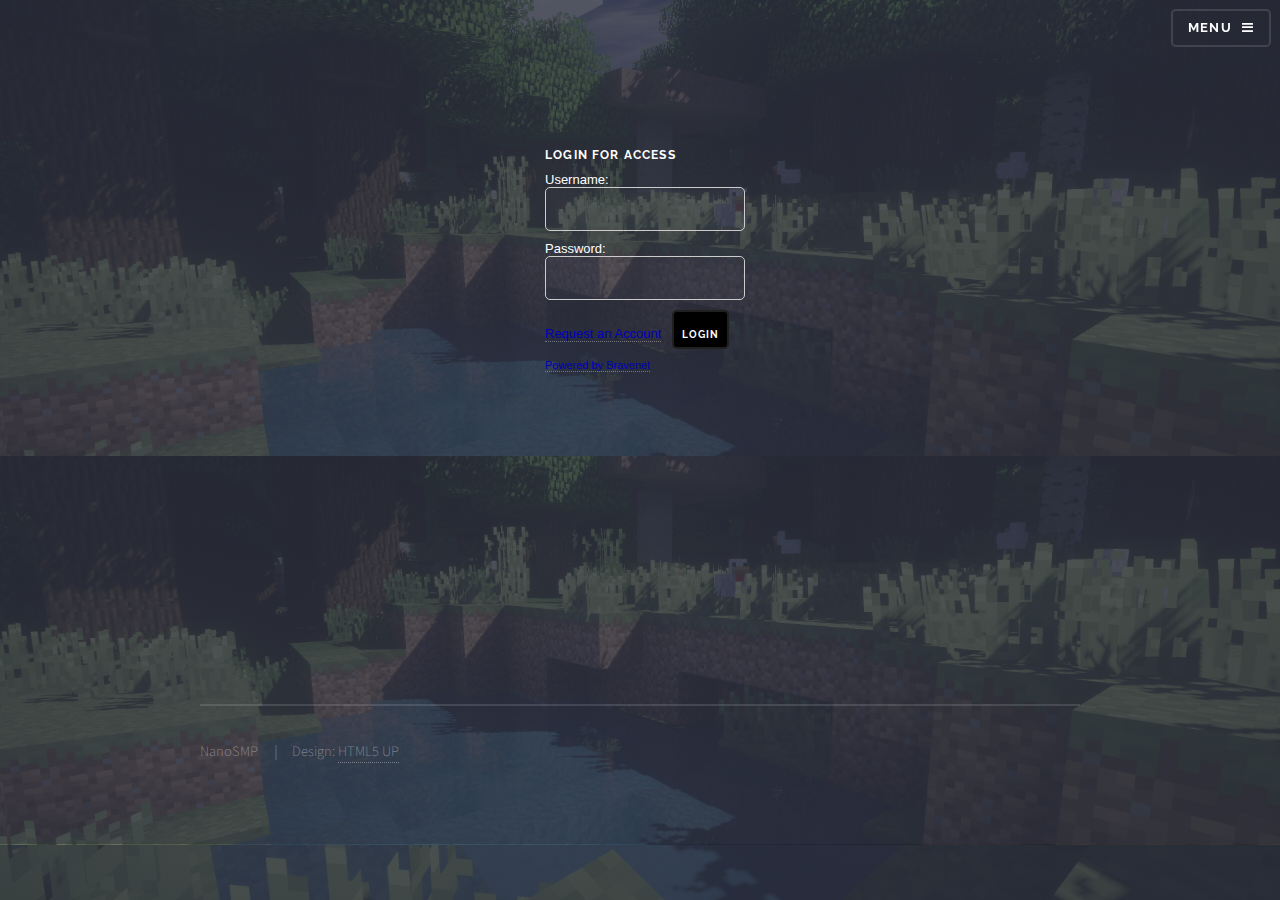
==== members/index.html @ d4561ed5 "login page added" ====
<!DOCTYPE HTML>
<!-- Solid State by HTML5 UP
	html5up.net | @ajlkn
	Free for personal and commercial use under the CCA 3.0 license (html5up.net/license) -->
<html>
<link
	rel="shortcut icon"
	type="image/x-icon"
	href="../favicon.ico"
></link>

<head>
	<title>NanoSMP - Members</title>

	<meta charset="utf-8"></meta>

	<meta
		name="viewport"
		content="width=device-width, initial-scale=1, user-scalable=no"
	></meta>

	<link
		rel="stylesheet"
		href="../assets/css/main.css"
	></link>

	<noscript>
		<link
			rel="stylesheet"
			href="../assets/css/noscript.css"
		></link>
	</noscript>
</head>

<body class="is-preload">
	<!-- Page Wrapper -->

	<div id="page-wrapper">
		<!-- Header -->

		<header
			id="header"
			class="alt"
		>
			<nav>
				<a href="#menu">Menu</a>
			</nav>

			<h1>
				<a href="index.html">NanoSMP - Members</a>
			</h1>
		</header>

		<!-- Menu -->

		<nav id="menu">
			<div class="inner">
				<h2>Menu</h2>

				<ul class="links">
					<li>
						<a href="/">Home</a>
					</li>

					<li>
						<a href="/about">About</a>
					</li>

					<li>
						<a
							href="http://bit.ly/thenanoapp"
							target="_blank"
						>Apply</a>
					</li>

					<li>
						<a href="/members">Server Info</a>
					</li>

					<li>
						<li>
							<a href="/discord">Discord</a>
						</li>
					</li>
				</ul>

				<a
					href="#"
					class="close"
				>Close</a>
			</div>
		</nav>
		<!-- Banner -->

		<section id="banner">
			<div class="inner">
				<div class="center">
					<div class="logo">
						<span class="image-left">
							<img
								src="images/S3-logo.png"
								height="150"
								alt=""
								img="img"
							>


							<!-- Start Bravenet.com Service Code -->
				<center>
					<!-- Start Bravenet.com Service Code -->
					<div style="text-align: left; width:210px; padding:5px;font: normal 13px arial;">
					  <form action="http://pub23.bravenet.com/passwd/show.php" method="post" target="_top">
					    <input type="hidden" name="usernum" value="1948279270">
					    <h3 style="text-align:left;margin:5px;">Login for Access</h3>
					    <div style="padding:5px;">Username: <input type="text" name="uname" size="15" maxlength="30" style="width: 200px;padding:5px;border-radius:5px;border:1px solid #ccc;"></div>
					    <div style="padding:5px;">Password: <input type="password" name="passwd" size="15" maxlength="30" style="width: 200px;padding:5px;border-radius:5px;border:1px solid #ccc;"></div>
					    <div style="padding:5px;"><a style="color:#00b" href="https://pub23.bravenet.com/passwd/requestpwd.php?usernum=1948279270" target="_top">Request an Account</a> &nbsp; <input type="submit" name="submit" value="Login" style="border-radius:5px;padding:5px 10px;background:#000;border:0;color:#fff;"></div>
					    <div style="padding:5px; font-size:11px;"><a href="https://www.bravenet.com" style="color:#00b;">Powered by Bravenet</a></div>
					  </form>
					</div>
					<!-- End Bravenet.com Service Code -->
</center>
<!-- End Bravenet.com Service Code -->
						</span>
					</div>
				</div>

			</div>




			</div>
		</section>







		<!-- Wrapper -->

		<section id="wrapper">
			<!-- Footer -->

			<section id="footer">
				<div class="inner">
					<ul class="copyright">
						<li>NanoSMP</li>

						<li>
							Design:

							<a href="http://html5up.net">HTML5 UP</a>
						</li>
					</ul>
				</div>
			</section>
		</section>
	</div>

	<!-- Scripts -->
	<script src="../assets/js/jquery.min.js"></script>
	<script src="../assets/js/jquery.scrollex.min.js"></script>
	<script src="../assets/js/browser.min.js"></script>
	<script src="../assets/js/breakpoints.min.js"></script>
	<script src="../assets/js/util.js"></script>
	<script src="../assets/js/main.js"></script>
</body>
</html>
---- assets/css/main.css ----
@import url(font-awesome.min.css);
@import url("https://fonts.googleapis.com/css?family=Raleway:200,700|Source+Sans+Pro:300,600,300italic,600italic");

/*
	Solid State by HTML5 UP
	html5up.net | @ajlkn
	Free for personal and commercial use under the CCA 3.0 license (html5up.net/license)
*/

html, body, div, span, applet, object,
iframe, h1, h2, h3, h4, h5, h6, p, blockquote,
pre, a, abbr, acronym, address, big, cite,
code, del, dfn, em, img, ins, kbd, q, s, samp,
small, strike, strong, sub, sup, tt, var, b,
u, i, center, dl, dt, dd, ol, ul, li, fieldset,
form, label, legend, table, caption, tbody,
tfoot, thead, tr, th, td, article, aside,
canvas, details, embed, figure, figcaption,
footer, header, hgroup, menu, nav, output, ruby,
section, summary, time, mark, audio, video {
	margin: 0;
	padding: 0;
	border: 0;
	font-size: 100%;
	font: inherit;
	vertical-align: baseline;}

article, aside, details, figcaption, figure,
footer, header, hgroup, menu, nav, section {
	display: block;}

body {
	line-height: 1;
}

ol, ul {
	list-style: none;
}

blockquote, q {
	quotes: none;
}

	blockquote:before, blockquote:after, q:before, q:after {
		content: '';
		content: none;
	}

table {
	border-collapse: collapse;
	border-spacing: 0;
}

body {
	-webkit-text-size-adjust: none;
}

mark {
	background-color: transparent;
	color: inherit;
}

input::-moz-focus-inner {
	border: 0;
	padding: 0;
}

input, select, textarea {
	-moz-appearance: none;
	-webkit-appearance: none;
	-ms-appearance: none;
	appearance: none;
}

/* Basic */

	@-ms-viewport {
		width: device-width;
	}

	body {
		-ms-overflow-style: scrollbar;
	}

	@media screen and (max-width: 480px) {

		html, body {
			min-width: 320px;
		}

	}

	html {
		box-sizing: border-box;
	}

	*, *:before, *:after {
		box-sizing: inherit;
	}

	body {
		background-color: #2e3141;
		background-image: linear-gradient(to top, rgba(46, 49, 65, 0.8), rgba(46, 49, 65, 0.8)), url("../../images/bg.jpg");
		background-size: auto, cover;
		background-attachment: fixed, fixed;
		background-position: center, center;
	}

		body.is-preload *, body.is-preload *:before, body.is-preload *:after {
			-moz-animation: none !important;
			-webkit-animation: none !important;
			-ms-animation: none !important;
			animation: none !important;
			-moz-transition: none !important;
			-webkit-transition: none !important;
			-ms-transition: none !important;
			transition: none !important;
		}

/* Type */

	body, input, select, textarea {
		color: #ffffff;
		font-family: "Source Sans Pro", Helvetica, sans-serif;
		font-size: 16.5pt;
		font-weight: 300;
		line-height: 1.65;
	}

		@media screen and (max-width: 1680px) {

			body, input, select, textarea {
				font-size: 13pt;
			}

		}

		@media screen and (max-width: 1280px) {

			body, input, select, textarea {
				font-size: 12pt;
			}

		}

		@media screen and (max-width: 980px) {

			body, input, select, textarea {
				font-size: 12pt;
			}

		}

		@media screen and (max-width: 736px) {

			body, input, select, textarea {
				font-size: 12pt;
			}

		}

		@media screen and (max-width: 480px) {

			body, input, select, textarea {
				font-size: 12pt;
			}

		}

	a {
		-moz-transition: color 0.2s ease-in-out, border-bottom-color 0.2s ease-in-out;
		-webkit-transition: color 0.2s ease-in-out, border-bottom-color 0.2s ease-in-out;
		-ms-transition: color 0.2s ease-in-out, border-bottom-color 0.2s ease-in-out;
		transition: color 0.2s ease-in-out, border-bottom-color 0.2s ease-in-out;
		border-bottom: dotted 1px rgba(255, 255, 255, 0.35);
		color: #ffffff;
		text-decoration: none;
	}

		a:hover {
			border-bottom-color: transparent;
			color: #ffffff !important;
		}

		a.special:not(.button) {
			text-decoration: none;
			border-bottom: 0;
			display: block;
			font-family: Raleway, Helvetica, sans-serif;
			font-size: 0.8em;
			font-weight: 700;
			letter-spacing: 0.1em;
			margin: 0 0 2em 0;
			text-transform: uppercase;
		}

			a.special:not(.button):before {
				-moz-osx-font-smoothing: grayscale;
				-webkit-font-smoothing: antialiased;
				font-family: FontAwesome;
				font-style: normal;
				font-weight: normal;
				text-transform: none !important;
			}

			a.special:not(.button):before {
				-moz-transition: background-color 0.2s ease-in-out;
				-webkit-transition: background-color 0.2s ease-in-out;
				-ms-transition: background-color 0.2s ease-in-out;
				transition: background-color 0.2s ease-in-out;
				border-radius: 100%;
				border: solid 2px rgba(255, 255, 255, 0.125);
				content: '\f105';
				display: inline-block;
				font-size: 1.25em;
				height: 2em;
				line-height: 1.65em;
				margin-right: 0.85em;
				text-align: center;
				text-indent: 0.15em;
				vertical-align: middle;
				width: 2em;
			}

			a.special:not(.button):hover:before {
				background-color: rgba(255, 255, 255, 0.025);
			}

			a.special:not(.button):active:before {
				background-color: rgba(255, 255, 255, 0.075);
			}

	strong, b {
		color: #ffffff;
		font-weight: 600;
	}

	em, i {
		font-style: italic;
	}

	p {
		margin: 0 0 2em 0;
	}

	h1, h2, h3, h4, h5, h6 {
		color: #ffffff;
		font-family: Raleway, Helvetica, sans-serif;
		font-weight: 700;
		letter-spacing: 0.1em;
		margin: 0 0 1em 0;
		text-transform: uppercase;
	}

		h1 a, h2 a, h3 a, h4 a, h5 a, h6 a {
			color: inherit;
			text-decoration: none;
			border-bottom: 0;
		}

		h1 span, h2 span, h3 span, h4 span, h5 span, h6 span {
			font-weight: 200;
		}

		h1.major, h2.major, h3.major, h4.major, h5.major, h6.major {
			padding-bottom: 1em;
			border-bottom: solid 2px rgba(255, 255, 255, 0.125);
		}

	h2 {
		font-size: 1.2em;
	}

	h3 {
		font-size: 0.9em;
	}

	h4 {
		font-size: 0.7em;
	}

	h5 {
		font-size: 0.7em;
	}

	h6 {
		font-size: 0.7em;
	}

	@media screen and (max-width: 736px) {

		h2 {
			font-size: 1em;
		}

		h3 {
			font-size: 0.8em;
		}

	}

	sub {
		font-size: 0.8em;
		position: relative;
		top: 0.5em;
	}

	sup {
		font-size: 0.8em;
		position: relative;
		top: -0.5em;
	}

	blockquote {
		border-left: solid 4px rgba(255, 255, 255, 0.125);
		font-style: italic;
		margin: 0 0 2em 0;
		padding: 0.5em 0 0.5em 2em;
	}

	code {
		background: rgba(255, 255, 255, 0.025);
		border-radius: 5px;
		border: solid 2px rgba(255, 255, 255, 0.125);
		font-family: "Courier New", monospace;
		font-size: 0.9em;
		margin: 0 0.25em;
		padding: 0.25em 0.65em;
	}

	pre {
		-webkit-overflow-scrolling: touch;
		font-family: "Courier New", monospace;
		font-size: 0.9em;
		margin: 0 0 2em 0;
	}

		pre code {
			display: block;
			line-height: 1.75em;
			padding: 1em 1.5em;
			overflow-x: auto;
		}

	hr {
		border: 0;
		border-bottom: solid 2px rgba(255, 255, 255, 0.125);
		margin: 2.5em 0;
	}

		hr.major {
			margin: 4em 0;
		}

	.align-left {
		text-align: left;
	}

	.align-center {
		text-align: center;
	}

	.align-right {
		text-align: right;
	}

/* Row */

	.row {
		display: flex;
		flex-wrap: wrap;
		box-sizing: border-box;
		align-items: stretch;
	}

		.row > * {
			box-sizing: border-box;
		}

		.row.gtr-uniform > * > :last-child {
			margin-bottom: 0;
		}

		.row.aln-left {
			justify-content: flex-start;
		}

		.row.aln-center {
			justify-content: center;
		}

		.row.aln-right {
			justify-content: flex-end;
		}

		.row.aln-top {
			align-items: flex-start;
		}

		.row.aln-middle {
			align-items: center;
		}

		.row.aln-bottom {
			align-items: flex-end;
		}

		.row > .imp {
			order: -1;
		}

		.row > .col-1 {
			width: 8.3333333333%;
		}

		.row > .off-1 {
			margin-left: 8.3333333333%;
		}

		.row > .col-2 {
			width: 16.6666666667%;
		}

		.row > .off-2 {
			margin-left: 16.6666666667%;
		}

		.row > .col-3 {
			width: 25%;
		}

		.row > .off-3 {
			margin-left: 25%;
		}

		.row > .col-4 {
			width: 33.3333333333%;
		}

		.row > .off-4 {
			margin-left: 33.3333333333%;
		}

		.row > .col-5 {
			width: 41.6666666667%;
		}

		.row > .off-5 {
			margin-left: 41.6666666667%;
		}

		.row > .col-6 {
			width: 50%;
		}

		.row > .off-6 {
			margin-left: 50%;
		}

		.row > .col-7 {
			width: 58.3333333333%;
		}

		.row > .off-7 {
			margin-left: 58.3333333333%;
		}

		.row > .col-8 {
			width: 66.6666666667%;
		}

		.row > .off-8 {
			margin-left: 66.6666666667%;
		}

		.row > .col-9 {
			width: 75%;
		}

		.row > .off-9 {
			margin-left: 75%;
		}

		.row > .col-10 {
			width: 83.3333333333%;
		}

		.row > .off-10 {
			margin-left: 83.3333333333%;
		}

		.row > .col-11 {
			width: 91.6666666667%;
		}

		.row > .off-11 {
			margin-left: 91.6666666667%;
		}

		.row > .col-12 {
			width: 100%;
		}

		.row > .off-12 {
			margin-left: 100%;
		}

		.row.gtr-0 {
			margin-top: 0;
			margin-left: 0em;
		}

			.row.gtr-0 > * {
				padding: 0 0 0 0em;
			}

			.row.gtr-0.gtr-uniform {
				margin-top: 0em;
			}

				.row.gtr-0.gtr-uniform > * {
					padding-top: 0em;
				}

		.row.gtr-25 {
			margin-top: 0;
			margin-left: -0.4375em;
		}

			.row.gtr-25 > * {
				padding: 0 0 0 0.4375em;
			}

			.row.gtr-25.gtr-uniform {
				margin-top: -0.4375em;
			}

				.row.gtr-25.gtr-uniform > * {
					padding-top: 0.4375em;
				}

		.row.gtr-50 {
			margin-top: 0;
			margin-left: -0.875em;
		}

			.row.gtr-50 > * {
				padding: 0 0 0 0.875em;
			}

			.row.gtr-50.gtr-uniform {
				margin-top: -0.875em;
			}

				.row.gtr-50.gtr-uniform > * {
					padding-top: 0.875em;
				}

		.row {
			margin-top: 0;
			margin-left: -1.75em;
		}

			.row > * {
				padding: 0 0 0 1.75em;
			}

			.row.gtr-uniform {
				margin-top: -1.75em;
			}

				.row.gtr-uniform > * {
					padding-top: 1.75em;
				}

		.row.gtr-150 {
			margin-top: 0;
			margin-left: -2.625em;
		}

			.row.gtr-150 > * {
				padding: 0 0 0 2.625em;
			}

			.row.gtr-150.gtr-uniform {
				margin-top: -2.625em;
			}

				.row.gtr-150.gtr-uniform > * {
					padding-top: 2.625em;
				}

		.row.gtr-200 {
			margin-top: 0;
			margin-left: -3.5em;
		}

			.row.gtr-200 > * {
				padding: 0 0 0 3.5em;
			}

			.row.gtr-200.gtr-uniform {
				margin-top: -3.5em;
			}

				.row.gtr-200.gtr-uniform > * {
					padding-top: 3.5em;
				}

		@media screen and (max-width: 1680px) {

			.row {
				display: flex;
				flex-wrap: wrap;
				box-sizing: border-box;
				align-items: stretch;
			}

				.row > * {
					box-sizing: border-box;
				}

				.row.gtr-uniform > * > :last-child {
					margin-bottom: 0;
				}

				.row.aln-left {
					justify-content: flex-start;
				}

				.row.aln-center {
					justify-content: center;
				}

				.row.aln-right {
					justify-content: flex-end;
				}

				.row.aln-top {
					align-items: flex-start;
				}

				.row.aln-middle {
					align-items: center;
				}

				.row.aln-bottom {
					align-items: flex-end;
				}

				.row > .imp-xlarge {
					order: -1;
				}

				.row > .col-1-xlarge {
					width: 8.3333333333%;
				}

				.row > .off-1-xlarge {
					margin-left: 8.3333333333%;
				}

				.row > .col-2-xlarge {
					width: 16.6666666667%;
				}

				.row > .off-2-xlarge {
					margin-left: 16.6666666667%;
				}

				.row > .col-3-xlarge {
					width: 25%;
				}

				.row > .off-3-xlarge {
					margin-left: 25%;
				}

				.row > .col-4-xlarge {
					width: 33.3333333333%;
				}

				.row > .off-4-xlarge {
					margin-left: 33.3333333333%;
				}

				.row > .col-5-xlarge {
					width: 41.6666666667%;
				}

				.row > .off-5-xlarge {
					margin-left: 41.6666666667%;
				}

				.row > .col-6-xlarge {
					width: 50%;
				}

				.row > .off-6-xlarge {
					margin-left: 50%;
				}

				.row > .col-7-xlarge {
					width: 58.3333333333%;
				}

				.row > .off-7-xlarge {
					margin-left: 58.3333333333%;
				}

				.row > .col-8-xlarge {
					width: 66.6666666667%;
				}

				.row > .off-8-xlarge {
					margin-left: 66.6666666667%;
				}

				.row > .col-9-xlarge {
					width: 75%;
				}

				.row > .off-9-xlarge {
					margin-left: 75%;
				}

				.row > .col-10-xlarge {
					width: 83.3333333333%;
				}

				.row > .off-10-xlarge {
					margin-left: 83.3333333333%;
				}

				.row > .col-11-xlarge {
					width: 91.6666666667%;
				}

				.row > .off-11-xlarge {
					margin-left: 91.6666666667%;
				}

				.row > .col-12-xlarge {
					width: 100%;
				}

				.row > .off-12-xlarge {
					margin-left: 100%;
				}

				.row.gtr-0 {
					margin-top: 0;
					margin-left: 0em;
				}

					.row.gtr-0 > * {
						padding: 0 0 0 0em;
					}

					.row.gtr-0.gtr-uniform {
						margin-top: 0em;
					}

						.row.gtr-0.gtr-uniform > * {
							padding-top: 0em;
						}

				.row.gtr-25 {
					margin-top: 0;
					margin-left: -0.4375em;
				}

					.row.gtr-25 > * {
						padding: 0 0 0 0.4375em;
					}

					.row.gtr-25.gtr-uniform {
						margin-top: -0.4375em;
					}

						.row.gtr-25.gtr-uniform > * {
							padding-top: 0.4375em;
						}

				.row.gtr-50 {
					margin-top: 0;
					margin-left: -0.875em;
				}

					.row.gtr-50 > * {
						padding: 0 0 0 0.875em;
					}

					.row.gtr-50.gtr-uniform {
						margin-top: -0.875em;
					}

						.row.gtr-50.gtr-uniform > * {
							padding-top: 0.875em;
						}

				.row {
					margin-top: 0;
					margin-left: -1.75em;
				}

					.row > * {
						padding: 0 0 0 1.75em;
					}

					.row.gtr-uniform {
						margin-top: -1.75em;
					}

						.row.gtr-uniform > * {
							padding-top: 1.75em;
						}

				.row.gtr-150 {
					margin-top: 0;
					margin-left: -2.625em;
				}

					.row.gtr-150 > * {
						padding: 0 0 0 2.625em;
					}

					.row.gtr-150.gtr-uniform {
						margin-top: -2.625em;
					}

						.row.gtr-150.gtr-uniform > * {
							padding-top: 2.625em;
						}

				.row.gtr-200 {
					margin-top: 0;
					margin-left: -3.5em;
				}

					.row.gtr-200 > * {
						padding: 0 0 0 3.5em;
					}

					.row.gtr-200.gtr-uniform {
						margin-top: -3.5em;
					}

						.row.gtr-200.gtr-uniform > * {
							padding-top: 3.5em;
						}

		}

		@media screen and (max-width: 1280px) {

			.row {
				display: flex;
				flex-wrap: wrap;
				box-sizing: border-box;
				align-items: stretch;
			}

				.row > * {
					box-sizing: border-box;
				}

				.row.gtr-uniform > * > :last-child {
					margin-bottom: 0;
				}

				.row.aln-left {
					justify-content: flex-start;
				}

				.row.aln-center {
					justify-content: center;
				}

				.row.aln-right {
					justify-content: flex-end;
				}

				.row.aln-top {
					align-items: flex-start;
				}

				.row.aln-middle {
					align-items: center;
				}

				.row.aln-bottom {
					align-items: flex-end;
				}

				.row > .imp-large {
					order: -1;
				}

				.row > .col-1-large {
					width: 8.3333333333%;
				}

				.row > .off-1-large {
					margin-left: 8.3333333333%;
				}

				.row > .col-2-large {
					width: 16.6666666667%;
				}

				.row > .off-2-large {
					margin-left: 16.6666666667%;
				}

				.row > .col-3-large {
					width: 25%;
				}

				.row > .off-3-large {
					margin-left: 25%;
				}

				.row > .col-4-large {
					width: 33.3333333333%;
				}

				.row > .off-4-large {
					margin-left: 33.3333333333%;
				}

				.row > .col-5-large {
					width: 41.6666666667%;
				}

				.row > .off-5-large {
					margin-left: 41.6666666667%;
				}

				.row > .col-6-large {
					width: 50%;
				}

				.row > .off-6-large {
					margin-left: 50%;
				}

				.row > .col-7-large {
					width: 58.3333333333%;
				}

				.row > .off-7-large {
					margin-left: 58.3333333333%;
				}

				.row > .col-8-large {
					width: 66.6666666667%;
				}

				.row > .off-8-large {
					margin-left: 66.6666666667%;
				}

				.row > .col-9-large {
					width: 75%;
				}

				.row > .off-9-large {
					margin-left: 75%;
				}

				.row > .col-10-large {
					width: 83.3333333333%;
				}

				.row > .off-10-large {
					margin-left: 83.3333333333%;
				}

				.row > .col-11-large {
					width: 91.6666666667%;
				}

				.row > .off-11-large {
					margin-left: 91.6666666667%;
				}

				.row > .col-12-large {
					width: 100%;
				}

				.row > .off-12-large {
					margin-left: 100%;
				}

				.row.gtr-0 {
					margin-top: 0;
					margin-left: 0em;
				}

					.row.gtr-0 > * {
						padding: 0 0 0 0em;
					}

					.row.gtr-0.gtr-uniform {
						margin-top: 0em;
					}

						.row.gtr-0.gtr-uniform > * {
							padding-top: 0em;
						}

				.row.gtr-25 {
					margin-top: 0;
					margin-left: -0.4375em;
				}

					.row.gtr-25 > * {
						padding: 0 0 0 0.4375em;
					}

					.row.gtr-25.gtr-uniform {
						margin-top: -0.4375em;
					}

						.row.gtr-25.gtr-uniform > * {
							padding-top: 0.4375em;
						}

				.row.gtr-50 {
					margin-top: 0;
					margin-left: -0.875em;
				}

					.row.gtr-50 > * {
						padding: 0 0 0 0.875em;
					}

					.row.gtr-50.gtr-uniform {
						margin-top: -0.875em;
					}

						.row.gtr-50.gtr-uniform > * {
							padding-top: 0.875em;
						}

				.row {
					margin-top: 0;
					margin-left: -1.75em;
				}

					.row > * {
						padding: 0 0 0 1.75em;
					}

					.row.gtr-uniform {
						margin-top: -1.75em;
					}

						.row.gtr-uniform > * {
							padding-top: 1.75em;
						}

				.row.gtr-150 {
					margin-top: 0;
					margin-left: -2.625em;
				}

					.row.gtr-150 > * {
						padding: 0 0 0 2.625em;
					}

					.row.gtr-150.gtr-uniform {
						margin-top: -2.625em;
					}

						.row.gtr-150.gtr-uniform > * {
							padding-top: 2.625em;
						}

				.row.gtr-200 {
					margin-top: 0;
					margin-left: -3.5em;
				}

					.row.gtr-200 > * {
						padding: 0 0 0 3.5em;
					}

					.row.gtr-200.gtr-uniform {
						margin-top: -3.5em;
					}

						.row.gtr-200.gtr-uniform > * {
							padding-top: 3.5em;
						}

		}

		@media screen and (max-width: 980px) {

			.row {
				display: flex;
				flex-wrap: wrap;
				box-sizing: border-box;
				align-items: stretch;
			}

				.row > * {
					box-sizing: border-box;
				}

				.row.gtr-uniform > * > :last-child {
					margin-bottom: 0;
				}

				.row.aln-left {
					justify-content: flex-start;
				}

				.row.aln-center {
					justify-content: center;
				}

				.row.aln-right {
					justify-content: flex-end;
				}

				.row.aln-top {
					align-items: flex-start;
				}

				.row.aln-middle {
					align-items: center;
				}

				.row.aln-bottom {
					align-items: flex-end;
				}

				.row > .imp-medium {
					order: -1;
				}

				.row > .col-1-medium {
					width: 8.3333333333%;
				}

				.row > .off-1-medium {
					margin-left: 8.3333333333%;
				}

				.row > .col-2-medium {
					width: 16.6666666667%;
				}

				.row > .off-2-medium {
					margin-left: 16.6666666667%;
				}

				.row > .col-3-medium {
					width: 25%;
				}

				.row > .off-3-medium {
					margin-left: 25%;
				}

				.row > .col-4-medium {
					width: 33.3333333333%;
				}

				.row > .off-4-medium {
					margin-left: 33.3333333333%;
				}

				.row > .col-5-medium {
					width: 41.6666666667%;
				}

				.row > .off-5-medium {
					margin-left: 41.6666666667%;
				}

				.row > .col-6-medium {
					width: 50%;
				}

				.row > .off-6-medium {
					margin-left: 50%;
				}

				.row > .col-7-medium {
					width: 58.3333333333%;
				}

				.row > .off-7-medium {
					margin-left: 58.3333333333%;
				}

				.row > .col-8-medium {
					width: 66.6666666667%;
				}

				.row > .off-8-medium {
					margin-left: 66.6666666667%;
				}

				.row > .col-9-medium {
					width: 75%;
				}

				.row > .off-9-medium {
					margin-left: 75%;
				}

				.row > .col-10-medium {
					width: 83.3333333333%;
				}

				.row > .off-10-medium {
					margin-left: 83.3333333333%;
				}

				.row > .col-11-medium {
					width: 91.6666666667%;
				}

				.row > .off-11-medium {
					margin-left: 91.6666666667%;
				}

				.row > .col-12-medium {
					width: 100%;
				}

				.row > .off-12-medium {
					margin-left: 100%;
				}

				.row.gtr-0 {
					margin-top: 0;
					margin-left: 0em;
				}

					.row.gtr-0 > * {
						padding: 0 0 0 0em;
					}

					.row.gtr-0.gtr-uniform {
						margin-top: 0em;
					}

						.row.gtr-0.gtr-uniform > * {
							padding-top: 0em;
						}

				.row.gtr-25 {
					margin-top: 0;
					margin-left: -0.4375em;
				}

					.row.gtr-25 > * {
						padding: 0 0 0 0.4375em;
					}

					.row.gtr-25.gtr-uniform {
						margin-top: -0.4375em;
					}

						.row.gtr-25.gtr-uniform > * {
							padding-top: 0.4375em;
						}

				.row.gtr-50 {
					margin-top: 0;
					margin-left: -0.875em;
				}

					.row.gtr-50 > * {
						padding: 0 0 0 0.875em;
					}

					.row.gtr-50.gtr-uniform {
						margin-top: -0.875em;
					}

						.row.gtr-50.gtr-uniform > * {
							padding-top: 0.875em;
						}

				.row {
					margin-top: 0;
					margin-left: -1.75em;
				}

					.row > * {
						padding: 0 0 0 1.75em;
					}

					.row.gtr-uniform {
						margin-top: -1.75em;
					}

						.row.gtr-uniform > * {
							padding-top: 1.75em;
						}

				.row.gtr-150 {
					margin-top: 0;
					margin-left: -2.625em;
				}

					.row.gtr-150 > * {
						padding: 0 0 0 2.625em;
					}

					.row.gtr-150.gtr-uniform {
						margin-top: -2.625em;
					}

						.row.gtr-150.gtr-uniform > * {
							padding-top: 2.625em;
						}

				.row.gtr-200 {
					margin-top: 0;
					margin-left: -3.5em;
				}

					.row.gtr-200 > * {
						padding: 0 0 0 3.5em;
					}

					.row.gtr-200.gtr-uniform {
						margin-top: -3.5em;
					}

						.row.gtr-200.gtr-uniform > * {
							padding-top: 3.5em;
						}

		}

		@media screen and (max-width: 736px) {

			.row {
				display: flex;
				flex-wrap: wrap;
				box-sizing: border-box;
				align-items: stretch;
			}

				.row > * {
					box-sizing: border-box;
				}

				.row.gtr-uniform > * > :last-child {
					margin-bottom: 0;
				}

				.row.aln-left {
					justify-content: flex-start;
				}

				.row.aln-center {
					justify-content: center;
				}

				.row.aln-right {
					justify-content: flex-end;
				}

				.row.aln-top {
					align-items: flex-start;
				}

				.row.aln-middle {
					align-items: center;
				}

				.row.aln-bottom {
					align-items: flex-end;
				}

				.row > .imp-small {
					order: -1;
				}

				.row > .col-1-small {
					width: 8.3333333333%;
				}

				.row > .off-1-small {
					margin-left: 8.3333333333%;
				}

				.row > .col-2-small {
					width: 16.6666666667%;
				}

				.row > .off-2-small {
					margin-left: 16.6666666667%;
				}

				.row > .col-3-small {
					width: 25%;
				}

				.row > .off-3-small {
					margin-left: 25%;
				}

				.row > .col-4-small {
					width: 33.3333333333%;
				}

				.row > .off-4-small {
					margin-left: 33.3333333333%;
				}

				.row > .col-5-small {
					width: 41.6666666667%;
				}

				.row > .off-5-small {
					margin-left: 41.6666666667%;
				}

				.row > .col-6-small {
					width: 50%;
				}

				.row > .off-6-small {
					margin-left: 50%;
				}

				.row > .col-7-small {
					width: 58.3333333333%;
				}

				.row > .off-7-small {
					margin-left: 58.3333333333%;
				}

				.row > .col-8-small {
					width: 66.6666666667%;
				}

				.row > .off-8-small {
					margin-left: 66.6666666667%;
				}

				.row > .col-9-small {
					width: 75%;
				}

				.row > .off-9-small {
					margin-left: 75%;
				}

				.row > .col-10-small {
					width: 83.3333333333%;
				}

				.row > .off-10-small {
					margin-left: 83.3333333333%;
				}

				.row > .col-11-small {
					width: 91.6666666667%;
				}

				.row > .off-11-small {
					margin-left: 91.6666666667%;
				}

				.row > .col-12-small {
					width: 100%;
				}

				.row > .off-12-small {
					margin-left: 100%;
				}

				.row.gtr-0 {
					margin-top: 0;
					margin-left: 0em;
				}

					.row.gtr-0 > * {
						padding: 0 0 0 0em;
					}

					.row.gtr-0.gtr-uniform {
						margin-top: 0em;
					}

						.row.gtr-0.gtr-uniform > * {
							padding-top: 0em;
						}

				.row.gtr-25 {
					margin-top: 0;
					margin-left: -0.3125em;
				}

					.row.gtr-25 > * {
						padding: 0 0 0 0.3125em;
					}

					.row.gtr-25.gtr-uniform {
						margin-top: -0.3125em;
					}

						.row.gtr-25.gtr-uniform > * {
							padding-top: 0.3125em;
						}

				.row.gtr-50 {
					margin-top: 0;
					margin-left: -0.625em;
				}

					.row.gtr-50 > * {
						padding: 0 0 0 0.625em;
					}

					.row.gtr-50.gtr-uniform {
						margin-top: -0.625em;
					}

						.row.gtr-50.gtr-uniform > * {
							padding-top: 0.625em;
						}

				.row {
					margin-top: 0;
					margin-left: -1.25em;
				}

					.row > * {
						padding: 0 0 0 1.25em;
					}

					.row.gtr-uniform {
						margin-top: -1.25em;
					}

						.row.gtr-uniform > * {
							padding-top: 1.25em;
						}

				.row.gtr-150 {
					margin-top: 0;
					margin-left: -1.875em;
				}

					.row.gtr-150 > * {
						padding: 0 0 0 1.875em;
					}

					.row.gtr-150.gtr-uniform {
						margin-top: -1.875em;
					}

						.row.gtr-150.gtr-uniform > * {
							padding-top: 1.875em;
						}

				.row.gtr-200 {
					margin-top: 0;
					margin-left: -2.5em;
				}

					.row.gtr-200 > * {
						padding: 0 0 0 2.5em;
					}

					.row.gtr-200.gtr-uniform {
						margin-top: -2.5em;
					}

						.row.gtr-200.gtr-uniform > * {
							padding-top: 2.5em;
						}

		}

		@media screen and (max-width: 480px) {

			.row {
				display: flex;
				flex-wrap: wrap;
				box-sizing: border-box;
				align-items: stretch;
			}

				.row > * {
					box-sizing: border-box;
				}

				.row.gtr-uniform > * > :last-child {
					margin-bottom: 0;
				}

				.row.aln-left {
					justify-content: flex-start;
				}

				.row.aln-center {
					justify-content: center;
				}

				.row.aln-right {
					justify-content: flex-end;
				}

				.row.aln-top {
					align-items: flex-start;
				}

				.row.aln-middle {
					align-items: center;
				}

				.row.aln-bottom {
					align-items: flex-end;
				}

				.row > .imp-xsmall {
					order: -1;
				}

				.row > .col-1-xsmall {
					width: 8.3333333333%;
				}

				.row > .off-1-xsmall {
					margin-left: 8.3333333333%;
				}

				.row > .col-2-xsmall {
					width: 16.6666666667%;
				}

				.row > .off-2-xsmall {
					margin-left: 16.6666666667%;
				}

				.row > .col-3-xsmall {
					width: 25%;
				}

				.row > .off-3-xsmall {
					margin-left: 25%;
				}

				.row > .col-4-xsmall {
					width: 33.3333333333%;
				}

				.row > .off-4-xsmall {
					margin-left: 33.3333333333%;
				}

				.row > .col-5-xsmall {
					width: 41.6666666667%;
				}

				.row > .off-5-xsmall {
					margin-left: 41.6666666667%;
				}

				.row > .col-6-xsmall {
					width: 50%;
				}

				.row > .off-6-xsmall {
					margin-left: 50%;
				}

				.row > .col-7-xsmall {
					width: 58.3333333333%;
				}

				.row > .off-7-xsmall {
					margin-left: 58.3333333333%;
				}

				.row > .col-8-xsmall {
					width: 66.6666666667%;
				}

				.row > .off-8-xsmall {
					margin-left: 66.6666666667%;
				}

				.row > .col-9-xsmall {
					width: 75%;
				}

				.row > .off-9-xsmall {
					margin-left: 75%;
				}

				.row > .col-10-xsmall {
					width: 83.3333333333%;
				}

				.row > .off-10-xsmall {
					margin-left: 83.3333333333%;
				}

				.row > .col-11-xsmall {
					width: 91.6666666667%;
				}

				.row > .off-11-xsmall {
					margin-left: 91.6666666667%;
				}

				.row > .col-12-xsmall {
					width: 100%;
				}

				.row > .off-12-xsmall {
					margin-left: 100%;
				}

				.row.gtr-0 {
					margin-top: 0;
					margin-left: 0em;
				}

					.row.gtr-0 > * {
						padding: 0 0 0 0em;
					}

					.row.gtr-0.gtr-uniform {
						margin-top: 0em;
					}

						.row.gtr-0.gtr-uniform > * {
							padding-top: 0em;
						}

				.row.gtr-25 {
					margin-top: 0;
					margin-left: -0.3125em;
				}

					.row.gtr-25 > * {
						padding: 0 0 0 0.3125em;
					}

					.row.gtr-25.gtr-uniform {
						margin-top: -0.3125em;
					}

						.row.gtr-25.gtr-uniform > * {
							padding-top: 0.3125em;
						}

				.row.gtr-50 {
					margin-top: 0;
					margin-left: -0.625em;
				}

					.row.gtr-50 > * {
						padding: 0 0 0 0.625em;
					}

					.row.gtr-50.gtr-uniform {
						margin-top: -0.625em;
					}

						.row.gtr-50.gtr-uniform > * {
							padding-top: 0.625em;
						}

				.row {
					margin-top: 0;
					margin-left: -1.25em;
				}

					.row > * {
						padding: 0 0 0 1.25em;
					}

					.row.gtr-uniform {
						margin-top: -1.25em;
					}

						.row.gtr-uniform > * {
							padding-top: 1.25em;
						}

				.row.gtr-150 {
					margin-top: 0;
					margin-left: -1.875em;
				}

					.row.gtr-150 > * {
						padding: 0 0 0 1.875em;
					}

					.row.gtr-150.gtr-uniform {
						margin-top: -1.875em;
					}

						.row.gtr-150.gtr-uniform > * {
							padding-top: 1.875em;
						}

				.row.gtr-200 {
					margin-top: 0;
					margin-left: -2.5em;
				}

					.row.gtr-200 > * {
						padding: 0 0 0 2.5em;
					}

					.row.gtr-200.gtr-uniform {
						margin-top: -2.5em;
					}

						.row.gtr-200.gtr-uniform > * {
							padding-top: 2.5em;
						}

		}

		@media screen and (max-width: 360px) {

			.row {
				display: flex;
				flex-wrap: wrap;
				box-sizing: border-box;
				align-items: stretch;
			}

				.row > * {
					box-sizing: border-box;
				}

				.row.gtr-uniform > * > :last-child {
					margin-bottom: 0;
				}

				.row.aln-left {
					justify-content: flex-start;
				}

				.row.aln-center {
					justify-content: center;
				}

				.row.aln-right {
					justify-content: flex-end;
				}

				.row.aln-top {
					align-items: flex-start;
				}

				.row.aln-middle {
					align-items: center;
				}

				.row.aln-bottom {
					align-items: flex-end;
				}

				.row > .imp-xxsmall {
					order: -1;
				}

				.row > .col-1-xxsmall {
					width: 8.3333333333%;
				}

				.row > .off-1-xxsmall {
					margin-left: 8.3333333333%;
				}

				.row > .col-2-xxsmall {
					width: 16.6666666667%;
				}

				.row > .off-2-xxsmall {
					margin-left: 16.6666666667%;
				}

				.row > .col-3-xxsmall {
					width: 25%;
				}

				.row > .off-3-xxsmall {
					margin-left: 25%;
				}

				.row > .col-4-xxsmall {
					width: 33.3333333333%;
				}

				.row > .off-4-xxsmall {
					margin-left: 33.3333333333%;
				}

				.row > .col-5-xxsmall {
					width: 41.6666666667%;
				}

				.row > .off-5-xxsmall {
					margin-left: 41.6666666667%;
				}

				.row > .col-6-xxsmall {
					width: 50%;
				}

				.row > .off-6-xxsmall {
					margin-left: 50%;
				}

				.row > .col-7-xxsmall {
					width: 58.3333333333%;
				}

				.row > .off-7-xxsmall {
					margin-left: 58.3333333333%;
				}

				.row > .col-8-xxsmall {
					width: 66.6666666667%;
				}

				.row > .off-8-xxsmall {
					margin-left: 66.6666666667%;
				}

				.row > .col-9-xxsmall {
					width: 75%;
				}

				.row > .off-9-xxsmall {
					margin-left: 75%;
				}

				.row > .col-10-xxsmall {
					width: 83.3333333333%;
				}

				.row > .off-10-xxsmall {
					margin-left: 83.3333333333%;
				}

				.row > .col-11-xxsmall {
					width: 91.6666666667%;
				}

				.row > .off-11-xxsmall {
					margin-left: 91.6666666667%;
				}

				.row > .col-12-xxsmall {
					width: 100%;
				}

				.row > .off-12-xxsmall {
					margin-left: 100%;
				}

				.row.gtr-0 {
					margin-top: 0;
					margin-left: 0em;
				}

					.row.gtr-0 > * {
						padding: 0 0 0 0em;
					}

					.row.gtr-0.gtr-uniform {
						margin-top: 0em;
					}

						.row.gtr-0.gtr-uniform > * {
							padding-top: 0em;
						}

				.row.gtr-25 {
					margin-top: 0;
					margin-left: -0.3125em;
				}

					.row.gtr-25 > * {
						padding: 0 0 0 0.3125em;
					}

					.row.gtr-25.gtr-uniform {
						margin-top: -0.3125em;
					}

						.row.gtr-25.gtr-uniform > * {
							padding-top: 0.3125em;
						}

				.row.gtr-50 {
					margin-top: 0;
					margin-left: -0.625em;
				}

					.row.gtr-50 > * {
						padding: 0 0 0 0.625em;
					}

					.row.gtr-50.gtr-uniform {
						margin-top: -0.625em;
					}

						.row.gtr-50.gtr-uniform > * {
							padding-top: 0.625em;
						}

				.row {
					margin-top: 0;
					margin-left: -1.25em;
				}

					.row > * {
						padding: 0 0 0 1.25em;
					}

					.row.gtr-uniform {
						margin-top: -1.25em;
					}

						.row.gtr-uniform > * {
							padding-top: 1.25em;
						}

				.row.gtr-150 {
					margin-top: 0;
					margin-left: -1.875em;
				}

					.row.gtr-150 > * {
						padding: 0 0 0 1.875em;
					}

					.row.gtr-150.gtr-uniform {
						margin-top: -1.875em;
					}

						.row.gtr-150.gtr-uniform > * {
							padding-top: 1.875em;
						}

				.row.gtr-200 {
					margin-top: 0;
					margin-left: -2.5em;
				}

					.row.gtr-200 > * {
						padding: 0 0 0 2.5em;
					}

					.row.gtr-200.gtr-uniform {
						margin-top: -2.5em;
					}

						.row.gtr-200.gtr-uniform > * {
							padding-top: 2.5em;
						}

		}

/* Section/Article */

	section.special, article.special {
		text-align: center;
	}

/* Form */

	form {
		margin: 0 0 2em 0;
	}

		form > :last-child {
			margin-bottom: 0;
		}

		form > .fields {
			display: -moz-flex;
			display: -webkit-flex;
			display: -ms-flex;
			display: flex;
			-moz-flex-wrap: wrap;
			-webkit-flex-wrap: wrap;
			-ms-flex-wrap: wrap;
			flex-wrap: wrap;
			width: calc(100% + 3em);
			margin: -1.5em 0 2em -1.5em;
		}

			form > .fields > .field {
				-moz-flex-grow: 0;
				-webkit-flex-grow: 0;
				-ms-flex-grow: 0;
				flex-grow: 0;
				-moz-flex-shrink: 0;
				-webkit-flex-shrink: 0;
				-ms-flex-shrink: 0;
				flex-shrink: 0;
				padding: 1.5em 0 0 1.5em;
				width: calc(100% - 1.5em);
			}

				form > .fields > .field.half {
					width: calc(50% - 0.75em);
				}

				form > .fields > .field.third {
					width: calc(100%/3 - 0.5em);
				}

				form > .fields > .field.quarter {
					width: calc(25% - 0.375em);
				}

		@media screen and (max-width: 480px) {

			form > .fields {
				width: calc(100% + 3em);
				margin: -1.5em 0 2em -1.5em;
			}

				form > .fields > .field {
					padding: 1.5em 0 0 1.5em;
					width: calc(100% - 1.5em);
				}

					form > .fields > .field.half {
						width: calc(100% - 1.5em);
					}

					form > .fields > .field.third {
						width: calc(100% - 1.5em);
					}

					form > .fields > .field.quarter {
						width: calc(100% - 1.5em);
					}

		}

	label {
		color: #ffffff;
		display: block;
		font-family: Raleway, Helvetica, sans-serif;
		font-size: 0.8em;
		font-weight: 700;
		letter-spacing: 0.1em;
		margin: 0 0 0.7em 0;
		text-transform: uppercase;
	}

	input[type="text"],
	input[type="password"],
	input[type="email"],
	input[type="tel"],
	select,
	textarea {
		-moz-appearance: none;
		-webkit-appearance: none;
		-ms-appearance: none;
		appearance: none;
		background: rgba(255, 255, 255, 0.025);
		border-radius: 5px;
		border: none;
		border: solid 2px rgba(255, 255, 255, 0.125);
		color: inherit;
		display: block;
		outline: 0;
		padding: 0 1em;
		text-decoration: none;
		width: 100%;
	}

		input[type="text"]:invalid,
		input[type="password"]:invalid,
		input[type="email"]:invalid,
		input[type="tel"]:invalid,
		select:invalid,
		textarea:invalid {
			box-shadow: none;
		}

		input[type="text"]:focus,
		input[type="password"]:focus,
		input[type="email"]:focus,
		input[type="tel"]:focus,
		select:focus,
		textarea:focus {
			border-color: #5b6ba6;
		}

	select {
		background-image: url("data:image/svg+xml;charset=utf8,%3Csvg xmlns='http://www.w3.org/2000/svg' width='40' height='40' preserveAspectRatio='none' viewBox='0 0 40 40'%3E%3Cpath d='M9.4,12.3l10.4,10.4l10.4-10.4c0.2-0.2,0.5-0.4,0.9-0.4c0.3,0,0.6,0.1,0.9,0.4l3.3,3.3c0.2,0.2,0.4,0.5,0.4,0.9 c0,0.4-0.1,0.6-0.4,0.9L20.7,31.9c-0.2,0.2-0.5,0.4-0.9,0.4c-0.3,0-0.6-0.1-0.9-0.4L4.3,17.3c-0.2-0.2-0.4-0.5-0.4-0.9 c0-0.4,0.1-0.6,0.4-0.9l3.3-3.3c0.2-0.2,0.5-0.4,0.9-0.4S9.1,12.1,9.4,12.3z' fill='rgba(255, 255, 255, 0.125)' /%3E%3C/svg%3E");
		background-size: 1.25rem;
		background-repeat: no-repeat;
		background-position: calc(100% - 1rem) center;
		height: 2.75em;
		padding-right: 2.75em;
		text-overflow: ellipsis;
	}

		select option {
			color: #ffffff;
			background: #2e3141;
		}

		select:focus::-ms-value {
			background-color: transparent;
		}

		select::-ms-expand {
			display: none;
		}

	input[type="text"],
	input[type="password"],
	input[type="email"],
	select {
		height: 2.75em;
	}

	textarea {
		padding: 0.75em 1em;
	}

	input[type="checkbox"],
	input[type="radio"] {
		-moz-appearance: none;
		-webkit-appearance: none;
		-ms-appearance: none;
		appearance: none;
		display: block;
		float: left;
		margin-right: -2em;
		opacity: 0;
		width: 1em;
		z-index: -1;
	}

		input[type="checkbox"] + label,
		input[type="radio"] + label {
			text-decoration: none;
			color: #ffffff;
			cursor: pointer;
			display: inline-block;
			font-size: 1em;
			font-family: "Source Sans Pro", Helvetica, sans-serif;
			text-transform: none;
			letter-spacing: 0;
			font-weight: 300;
			padding-left: 2.4em;
			padding-right: 0.75em;
			position: relative;
		}

			input[type="checkbox"] + label:before,
			input[type="radio"] + label:before {
				-moz-osx-font-smoothing: grayscale;
				-webkit-font-smoothing: antialiased;
				font-family: FontAwesome;
				font-style: normal;
				font-weight: normal;
				text-transform: none !important;
			}

			input[type="checkbox"] + label:before,
			input[type="radio"] + label:before {
				background: rgba(255, 255, 255, 0.025);
				border-radius: 5px;
				border: solid 2px rgba(255, 255, 255, 0.125);
				content: '';
				display: inline-block;
				height: 1.65em;
				left: 0;
				line-height: 1.58125em;
				position: absolute;
				text-align: center;
				top: 0;
				width: 1.65em;
			}

		input[type="checkbox"]:checked + label:before,
		input[type="radio"]:checked + label:before {
			background: #ffffff;
			border-color: #ffffff;
			content: '\f00c';
			color: #2e3141;
		}

		input[type="checkbox"]:focus + label:before,
		input[type="radio"]:focus + label:before {
			border-color: #4c5c96;
		}

	input[type="checkbox"] + label:before {
		border-radius: 5px;
	}

	input[type="radio"] + label:before {
		border-radius: 100%;
	}

	::-webkit-input-placeholder {
		color: rgba(255, 255, 255, 0.35) !important;
		opacity: 1.0;
	}

	:-moz-placeholder {
		color: rgba(255, 255, 255, 0.35) !important;
		opacity: 1.0;
	}

	::-moz-placeholder {
		color: rgba(255, 255, 255, 0.35) !important;
		opacity: 1.0;
	}

	:-ms-input-placeholder {
		color: rgba(255, 255, 255, 0.35) !important;
		opacity: 1.0;
	}

/* Box */

	.box {
		border-radius: 5px;
		border: solid 2px rgba(255, 255, 255, 0.125);
		margin-bottom: 2em;
		padding: 1.5em;
	}

		.box > :last-child,
		.box > :last-child > :last-child,
		.box > :last-child > :last-child > :last-child {
			margin-bottom: 0;
		}

		.box.alt {
			border: 0;
			border-radius: 0;
			padding: 0;
		}

/* Icon */

	.icon {
		text-decoration: none;
		border-bottom: none;
		position: relative;
	}

		.icon:before {
			-moz-osx-font-smoothing: grayscale;
			-webkit-font-smoothing: antialiased;
			font-family: FontAwesome;
			font-style: normal;
			font-weight: normal;
			text-transform: none !important;
		}

		.icon > .label {
			display: none;
		}

/* Image */

	.image {
		border-radius: 5px;
		border: 0;
		display: inline-block;
		position: relative;
	}

		.image img {
			border-radius: 5px;
			display: block;
		}

		.image.left, .image.right {
			max-width: 40%;
		}

			.image.left img, .image.right img {
				width: 100%;
			}

		.image.left {
			float: left;
			padding: 0 1.5em 1em 0;
			top: 0.25em;
		}

		.image.right {
			float: right;
			padding: 0 0 1em 1.5em;
			top: 0.25em;
		}

		.image.fit {
			display: block;
			margin: 0 0 2em 0;
			width: 100%;
		}

			.image.fit img {
				width: 100%;
			}

		.image.main {
			display: block;
			margin: 0 0 3em 0;
			width: 100%;
		}

			.image.main img {
				width: 100%;
			}

/* List */

	ol {
		list-style: decimal;
		margin: 0 0 2em 0;
		padding-left: 1.25em;
	}

		ol li {
			padding-left: 0.25em;
		}

	ul {
		list-style: disc;
		margin: 0 0 2em 0;
		padding-left: 1em;
	}

		ul li {
			padding-left: 0.5em;
		}

		ul.alt {
			list-style: none;
			padding-left: 0;
		}

			ul.alt li {
				border-top: solid 1px rgba(255, 255, 255, 0.125);
				padding: 0.5em 0;
			}

				ul.alt li:first-child {
					border-top: 0;
					padding-top: 0;
				}

	dl {
		margin: 0 0 2em 0;
	}

		dl dt {
			display: block;
			font-weight: 600;
			margin: 0 0 1em 0;
		}

		dl dd {
			margin-left: 2em;
		}

/* Actions */

	ul.actions {
		display: -moz-flex;
		display: -webkit-flex;
		display: -ms-flex;
		display: flex;
		cursor: default;
		list-style: none;
		margin-left: -1em;
		padding-left: 0;
	}

		ul.actions li {
			padding: 0 0 0 1em;
			vertical-align: middle;
		}

		ul.actions.special {
			-moz-justify-content: center;
			-webkit-justify-content: center;
			-ms-justify-content: center;
			justify-content: center;
			width: 100%;
			margin-left: 0;
		}

			ul.actions.special li:first-child {
				padding-left: 0;
			}

		ul.actions.stacked {
			-moz-flex-direction: column;
			-webkit-flex-direction: column;
			-ms-flex-direction: column;
			flex-direction: column;
			margin-left: 0;
		}

			ul.actions.stacked li {
				padding: 1.3em 0 0 0;
			}

				ul.actions.stacked li:first-child {
					padding-top: 0;
				}

		ul.actions.fit {
			width: calc(100% + 1em);
		}

			ul.actions.fit li {
				-moz-flex-grow: 1;
				-webkit-flex-grow: 1;
				-ms-flex-grow: 1;
				flex-grow: 1;
				-moz-flex-shrink: 1;
				-webkit-flex-shrink: 1;
				-ms-flex-shrink: 1;
				flex-shrink: 1;
				width: 100%;
			}

				ul.actions.fit li > * {
					width: 100%;
				}

			ul.actions.fit.stacked {
				width: 100%;
			}

		@media screen and (max-width: 480px) {

			ul.actions:not(.fixed) {
				-moz-flex-direction: column;
				-webkit-flex-direction: column;
				-ms-flex-direction: column;
				flex-direction: column;
				margin-left: 0;
				width: 100% !important;
			}

				ul.actions:not(.fixed) li {
					-moz-flex-grow: 1;
					-webkit-flex-grow: 1;
					-ms-flex-grow: 1;
					flex-grow: 1;
					-moz-flex-shrink: 1;
					-webkit-flex-shrink: 1;
					-ms-flex-shrink: 1;
					flex-shrink: 1;
					padding: 1em 0 0 0;
					text-align: center;
					width: 100%;
				}

					ul.actions:not(.fixed) li > * {
						width: 100%;
					}

					ul.actions:not(.fixed) li:first-child {
						padding-top: 0;
					}

					ul.actions:not(.fixed) li input[type="submit"],
					ul.actions:not(.fixed) li input[type="reset"],
					ul.actions:not(.fixed) li input[type="button"],
					ul.actions:not(.fixed) li button,
					ul.actions:not(.fixed) li .button {
						width: 100%;
					}

						ul.actions:not(.fixed) li input[type="submit"].icon:before,
						ul.actions:not(.fixed) li input[type="reset"].icon:before,
						ul.actions:not(.fixed) li input[type="button"].icon:before,
						ul.actions:not(.fixed) li button.icon:before,
						ul.actions:not(.fixed) li .button.icon:before {
							margin-left: -0.5rem;
						}

		}

/* Icons */

	ul.icons {
		cursor: default;
		list-style: none;
		padding-left: 0;
	}

		ul.icons li {
			display: inline-block;
			padding: 0 1em 0 0;
		}

			ul.icons li:last-child {
				padding-right: 0;
			}

			ul.icons li .icon:before {
				font-size: 1.25em;
			}

/* Contact */

	ul.contact {
		list-style: none;
		padding: 0;
	}

		ul.contact li {
			text-decoration: none;
			margin: 2.5em 0 0 0;
			padding: 0 0 0 3.25em;
			position: relative;
		}

			ul.contact li:before {
				-moz-osx-font-smoothing: grayscale;
				-webkit-font-smoothing: antialiased;
				font-family: FontAwesome;
				font-style: normal;
				font-weight: normal;
				text-transform: none !important;
			}

			ul.contact li:before {
				border-radius: 100%;
				border: solid 2px rgba(255, 255, 255, 0.125);
				display: inline-block;
				font-size: 0.8em;
				height: 2.5em;
				left: 0;
				line-height: 2.35em;
				position: absolute;
				text-align: center;
				top: 0;
				width: 2.5em;
			}

			ul.contact li:first-child {
				margin-top: 0;
			}

		@media screen and (max-width: 736px) {

			ul.contact li {
				margin: 1.5em 0 0 0;
			}

		}

/* Pagination */

	ul.pagination {
		cursor: default;
		list-style: none;
		padding-left: 0;
	}

		ul.pagination li {
			display: inline-block;
			padding-left: 0;
			vertical-align: middle;
		}

			ul.pagination li > .page {
				-moz-transition: background-color 0.2s ease-in-out, color 0.2s ease-in-out;
				-webkit-transition: background-color 0.2s ease-in-out, color 0.2s ease-in-out;
				-ms-transition: background-color 0.2s ease-in-out, color 0.2s ease-in-out;
				transition: background-color 0.2s ease-in-out, color 0.2s ease-in-out;
				border-bottom: 0;
				border-radius: 5px;
				display: inline-block;
				height: 1.5em;
				line-height: 1.5em;
				margin: 0 0.125em;
				min-width: 1.5em;
				padding: 0 0.5em;
				text-align: center;
			}

				ul.pagination li > .page:hover {
					background-color: rgba(255, 255, 255, 0.025);
				}

				ul.pagination li > .page.active {
					background-color: #4c5c96;
				}

			ul.pagination li:first-child {
				padding-right: 0.75em;
			}

			ul.pagination li:last-child {
				padding-left: 0.75em;
			}

		@media screen and (max-width: 480px) {

			ul.pagination li:nth-child(n+2):nth-last-child(n+2) {
				display: none;
			}

			ul.pagination li .button {
				width: 100%;
			}

			ul.pagination li:first-child {
				width: calc(50% - 2px);
				text-align: left;
				padding-right: 0.325em;
			}

			ul.pagination li:last-child {
				width: calc(50% - 2px);
				text-align: right;
				padding-left: 0.325em;
			}

		}

/* Table */

	.table-wrapper {
		-webkit-overflow-scrolling: touch;
		overflow-x: auto;
	}

	table {
		margin: 0 0 2em 0;
		width: 100%;
	}

		table tbody tr {
			border: solid 1px rgba(255, 255, 255, 0.125);
			border-left: 0;
			border-right: 0;
		}

			table tbody tr:nth-child(2n + 1) {
				background-color: rgba(255, 255, 255, 0.025);
			}

		table td {
			padding: 0.75em 0.75em;
		}

		table th {
			color: #ffffff;
			font-size: 0.9em;
			font-weight: 600;
			padding: 0 0.75em 0.75em 0.75em;
			text-align: left;
		}

		table thead {
			border-bottom: solid 2px rgba(255, 255, 255, 0.125);
		}

		table tfoot {
			border-top: solid 2px rgba(255, 255, 255, 0.125);
		}

		table.alt {
			border-collapse: separate;
		}

			table.alt tbody tr td {
				border: solid 1px rgba(255, 255, 255, 0.125);
				border-left-width: 0;
				border-top-width: 0;
			}

				table.alt tbody tr td:first-child {
					border-left-width: 1px;
				}

			table.alt tbody tr:first-child td {
				border-top-width: 1px;
			}

			table.alt thead {
				border-bottom: 0;
			}

			table.alt tfoot {
				border-top: 0;
			}

/* Button */

	input[type="submit"],
	input[type="reset"],
	input[type="button"],
	button,
	.button {
		-moz-appearance: none;
		-webkit-appearance: none;
		-ms-appearance: none;
		appearance: none;
		-moz-transition: background-color 0.2s ease-in-out;
		-webkit-transition: background-color 0.2s ease-in-out;
		-ms-transition: background-color 0.2s ease-in-out;
		transition: background-color 0.2s ease-in-out;
		background-color: transparent;
		border-radius: 5px;
		border: 0;
		box-shadow: inset 0 0 0 2px rgba(255, 255, 255, 0.125);
		color: #ffffff !important;
		cursor: pointer;
		display: inline-block;
		font-family: Raleway, Helvetica, sans-serif;
		font-size: 0.8em;
		font-weight: 700;
		height: 3.75em;
		letter-spacing: 0.1em;
		line-height: 3.75em;
		padding: 0 2.25em;
		text-align: center;
		text-decoration: none;
		text-transform: uppercase;
		white-space: nowrap;
	}

		input[type="submit"]:hover,
		input[type="reset"]:hover,
		input[type="button"]:hover,
		button:hover,
		.button:hover {
			background-color: rgba(255, 255, 255, 0.025);
		}

		input[type="submit"]:active,
		input[type="reset"]:active,
		input[type="button"]:active,
		button:active,
		.button:active {
			background-color: rgba(255, 255, 255, 0.075);
		}

		input[type="submit"].icon:before,
		input[type="reset"].icon:before,
		input[type="button"].icon:before,
		button.icon:before,
		.button.icon:before {
			margin-right: 0.5em;
			color: rgba(255, 255, 255, 0.35);
		}

		input[type="submit"].primary,
		input[type="reset"].primary,
		input[type="button"].primary,
		button.primary,
		.button.primary {
			background-color: #4c5c96;
			box-shadow: none;
		}

			input[type="submit"].primary:hover,
			input[type="reset"].primary:hover,
			input[type="button"].primary:hover,
			button.primary:hover,
			.button.primary:hover {
				background-color: #53639e;
			}

			input[type="submit"].primary:active,
			input[type="reset"].primary:active,
			input[type="button"].primary:active,
			button.primary:active,
			.button.primary:active {
				background-color: #45558d;
			}

			input[type="submit"].primary.icon:before,
			input[type="reset"].primary.icon:before,
			input[type="button"].primary.icon:before,
			button.primary.icon:before,
			.button.primary.icon:before {
				color: #7985b0;
			}

		input[type="submit"].fit,
		input[type="reset"].fit,
		input[type="button"].fit,
		button.fit,
		.button.fit {
			width: 100%;
		}

		input[type="submit"].small,
		input[type="reset"].small,
		input[type="button"].small,
		button.small,
		.button.small {
			font-size: 0.6em;
		}

		input[type="submit"].large,
		input[type="reset"].large,
		input[type="button"].large,
		button.large,
		.button.large {
			font-size: 1em;
		}

		input[type="submit"].disabled, input[type="submit"]:disabled,
		input[type="reset"].disabled,
		input[type="reset"]:disabled,
		input[type="button"].disabled,
		input[type="button"]:disabled,
		button.disabled,
		button:disabled,
		.button.disabled,
		.button:disabled {
			opacity: 0.25;
		}

		@media screen and (max-width: 480px) {

			input[type="submit"],
			input[type="reset"],
			input[type="button"],
			button,
			.button {
				padding: 0;
			}

		}

/* Features */

	.features {
		display: -moz-flex;
		display: -webkit-flex;
		display: -ms-flex;
		display: flex;
		-moz-flex-wrap: wrap;
		-webkit-flex-wrap: wrap;
		-ms-flex-wrap: wrap;
		flex-wrap: wrap;
		margin: 0 0 2em 0;
	}

		.features article {
			padding: 1.75em 1.75em 0.1em 1.75em ;
			background-color: #353849;
			border-radius: 5px;
			margin: 1.5em 3em 1.5em 0;
			width: calc(50% - 1.5em);
		}

			.features article:nth-child(2n) {
				margin-right: 0;
			}

			.features article .image {
				border-radius: 5px 5px 0 0;
				display: block;
				margin-bottom: 1.75em;
				margin-left: -1.75em;
				margin-top: -1.75em;
				position: relative;
				width: calc(100% + 3.5em);
			}

				.features article .image img {
					border-radius: 5px 5px 0 0;
					width: 100%;
				}

		@media screen and (max-width: 980px) {

			.features article {
				margin: 1em 2em 1em 0;
				width: calc(50% - 1em);
			}

		}

		@media screen and (max-width: 736px) {

			.features article {
				padding: 1.5em 1.5em 0.1em 1.5em ;
				margin: 0.875em 1.75em 0.875em 0;
				width: calc(50% - 0.875em - 1px);
			}

				.features article .image {
					margin-bottom: 1.5em;
					margin-left: -1.5em;
					margin-top: -1.5em;
					width: calc(100% + 3em);
				}

		}

		@media screen and (max-width: 480px) {

			.features {
				display: block;
			}

				.features article {
					width: 100%;
					margin: 0 0 2em 0 !important;
				}

		}

/* Header */

	#header {
		-moz-transition: background-color 0.2s ease-in-out;
		-webkit-transition: background-color 0.2s ease-in-out;
		-ms-transition: background-color 0.2s ease-in-out;
		transition: background-color 0.2s ease-in-out;
		background-color: rgba(53, 56, 73, 0.95);
		height: 3.5em;
		left: 0;
		line-height: 3.5em;
		padding: 0 1.25em;
		position: fixed;
		top: 0;
		width: 100%;
		z-index: 10000;
	}

		#header h1 {
			-moz-transition: opacity 0.2s ease-in-out, visibility 0.2s;
			-webkit-transition: opacity 0.2s ease-in-out, visibility 0.2s;
			-ms-transition: opacity 0.2s ease-in-out, visibility 0.2s;
			transition: opacity 0.2s ease-in-out, visibility 0.2s;
			border-bottom: 0;
			font-size: 0.8em;
			margin-bottom: 0;
			opacity: 1;
			visibility: visible;
		}

			#header h1 a {
				border: 0;
			}

		#header nav {
			font-family: Raleway, Helvetica, sans-serif;
			font-size: 0.8em;
			font-weight: 700;
			height: 3em;
			letter-spacing: 0.1em;
			line-height: 3em;
			position: absolute;
			right: 0.7em;
			text-transform: uppercase;
			top: 0.7em;
		}

			#header nav a {
				border: 0;
				display: inline-block;
				padding: 0 1em;
			}

				#header nav a:before {
					float: right;
					margin-left: 0.75em;
				}

				#header nav a[href="#menu"] {
					text-decoration: none;
					-moz-transition: background-color 0.2s ease-in-out;
					-webkit-transition: background-color 0.2s ease-in-out;
					-ms-transition: background-color 0.2s ease-in-out;
					transition: background-color 0.2s ease-in-out;
					border-radius: 5px;
					box-shadow: inset 0 0 0 2px rgba(255, 255, 255, 0.125);
					padding: 0 1.35em;
				}

					#header nav a[href="#menu"]:before {
						-moz-osx-font-smoothing: grayscale;
						-webkit-font-smoothing: antialiased;
						font-family: FontAwesome;
						font-style: normal;
						font-weight: normal;
						text-transform: none !important;
					}

					#header nav a[href="#menu"]:before {
						content: '\f0c9';
					}

					#header nav a[href="#menu"]:hover {
						background-color: rgba(255, 255, 255, 0.025);
					}

					#header nav a[href="#menu"]:active {
						background-color: rgba(255, 255, 255, 0.075);
					}

		#header.alt {
			background-color: transparent;
		}

			#header.alt h1 {
				opacity: 0;
				visibility: hidden;
			}

		@media screen and (max-width: 736px) {

			#header {
				height: 2.75em;
				line-height: 2.75em;
			}

				#header nav {
					top: 0;
					right: 0;
					height: inherit;
					line-height: inherit;
				}

					#header nav a {
						height: inherit;
						line-height: inherit;
					}

						#header nav a[href="#menu"] {
							box-shadow: none;
							padding: 0 1em;
							border-radius: 0;
						}

							#header nav a[href="#menu"]:hover, #header nav a[href="#menu"]:active {
								background-color: inherit;
							}

		}

		@media screen and (max-width: 480px) {

			#header nav a[href="#menu"] {
				width: 4em;
				white-space: nowrap;
				text-indent: 4em;
				position: relative;
			}

				#header nav a[href="#menu"]:before {
					width: inherit;
					position: absolute;
					top: 0;
					left: 0;
					text-indent: 0;
					text-align: right;
					margin-left: 0;
					padding-right: 1.25em;
				}

		}

/* Menu */

	#page-wrapper {
		-moz-transition: -moz-filter 0.25s ease;
		-webkit-transition: -webkit-filter 0.25s ease;
		-ms-transition: -ms-filter 0.25s ease;
		transition: filter 0.25s ease;
	}

	#menu {
		-moz-align-items: center;
		-webkit-align-items: center;
		-ms-align-items: center;
		align-items: center;
		display: -moz-flex;
		display: -webkit-flex;
		display: -ms-flex;
		display: flex;
		-moz-justify-content: center;
		-webkit-justify-content: center;
		-ms-justify-content: center;
		justify-content: center;
		pointer-events: none;
		-moz-transition: opacity 0.35s ease, visibility 0.35s;
		-webkit-transition: opacity 0.35s ease, visibility 0.35s;
		-ms-transition: opacity 0.35s ease, visibility 0.35s;
		transition: opacity 0.35s ease, visibility 0.35s;
		-moz-user-select: none;
		-webkit-user-select: none;
		-ms-user-select: none;
		user-select: none;
		-webkit-tap-highlight-color: rgba(0, 0, 0, 0);
		background: rgba(46, 49, 65, 0.8);
		cursor: default;
		height: 100%;
		left: 0;
		opacity: 0;
		position: fixed;
		text-align: center;
		top: 0;
		visibility: hidden;
		width: 100%;
	}

		#menu .inner {
			padding: 2.5em 1.5em 0.5em 1.5em ;
			-moz-transform: translateY(0.5em);
			-webkit-transform: translateY(0.5em);
			-ms-transform: translateY(0.5em);
			transform: translateY(0.5em);
			-moz-transition: opacity 0.35s ease, -moz-transform 0.35s ease;
			-webkit-transition: opacity 0.35s ease, -webkit-transform 0.35s ease;
			-ms-transition: opacity 0.35s ease, -ms-transform 0.35s ease;
			transition: opacity 0.35s ease, transform 0.35s ease;
			-webkit-overflow-scrolling: touch;
			background: #4c5c96;
			border-radius: 5px;
			display: block;
			max-width: 100%;
			opacity: 0;
			position: relative;
			width: 18em;
		}

		#menu h2 {
			border-bottom: solid 2px rgba(255, 255, 255, 0.125);
			padding-bottom: 1em;
		}

		#menu .close {
			background-image: url("images/close.svg");
			background-position: 75% 25%;
			background-repeat: no-repeat;
			background-size: 2em 2em;
			border: 0;
			content: '';
			display: block;
			height: 4em;
			overflow: hidden;
			position: absolute;
			right: 0;
			text-align: center;
			text-indent: 4em;
			top: 0;
			width: 4em;
		}

		#menu .links {
			list-style: none;
			margin-bottom: 1.5em;
			padding: 0;
		}

			#menu .links li {
				padding: 0;
			}

				#menu .links li a {
					border-radius: 5px;
					border: 0;
					display: block;
					font-family: Raleway, Helvetica, sans-serif;
					font-size: 0.8em;
					font-weight: 200;
					letter-spacing: 0.1em;
					line-height: 1.85em;
					padding: 0.75em 0;
					text-transform: uppercase;
				}

					#menu .links li a:hover {
						background: #45558d;
					}

		@media screen and (max-width: 736px) {

			#menu .inner {
				max-height: 100%;
				overflow-y: auto;
				overflow-x: hidden;
			}

				#menu .inner .close {
					background-size: 1.5em 1.5em;
				}

		}

	body.is-menu-visible #page-wrapper {
		-moz-filter: blur(1.5px);
		-webkit-filter: blur(1.5px);
		-ms-filter: blur(1.5px);
		filter: blur(1.5px);
	}

	body.is-menu-visible #menu {
		pointer-events: auto;
		opacity: 1;
		visibility: visible;
	}

		body.is-menu-visible #menu .inner {
			-moz-transform: translateY(0);
			-webkit-transform: translateY(0);
			-ms-transform: translateY(0);
			transform: translateY(0);
			opacity: 1;
		}

/* Banner */

	#banner {
		padding: 10em 0 4.75em 0 ;
	}

		#banner .inner {
			margin: 0 auto;
			width: 55em;
		}

		#banner .logo {
			-moz-transition: opacity 2s ease, -moz-transform 1s ease;
			-webkit-transition: opacity 2s ease, -webkit-transform 1s ease;
			-ms-transition: opacity 2s ease, -ms-transform 1s ease;
			transition: opacity 2s ease, transform 1s ease;
			-moz-transform: translateY(0);
			-webkit-transform: translateY(0);
			-ms-transform: translateY(0);
			transform: translateY(0);
			opacity: 1;
			margin: 0 0 1.3em 0;
		}

			#banner .logo .icon {
				border-radius: 100%;
				border: solid 2px rgba(255, 255, 255, 0.125);
				cursor: default;
				display: inline-block;
				font-size: 2em;
				height: 2.25em;
				line-height: 2.25em;
				text-align: center;
				width: 2.25em;
			}

		#banner h2 {
			-moz-transition: opacity 0.5s ease, -moz-transform 0.5s ease, -moz-filter 0.25s ease;
			-webkit-transition: opacity 0.5s ease, -webkit-transform 0.5s ease, -webkit-filter 0.25s ease;
			-ms-transition: opacity 0.5s ease, -ms-transform 0.5s ease, -ms-filter 0.25s ease;
			transition: opacity 0.5s ease, transform 0.5s ease, filter 0.25s ease;
			-moz-transform: translateX(0);
			-webkit-transform: translateX(0);
			-ms-transform: translateX(0);
			transform: translateX(0);
			-moz-transition-delay: 0.65s;
			-webkit-transition-delay: 0.65s;
			-ms-transition-delay: 0.65s;
			transition-delay: 0.65s;
			-moz-filter: blur(0);
			-webkit-filter: blur(0);
			-ms-filter: blur(0);
			filter: blur(0);
			opacity: 1;
			border-bottom: solid 2px rgba(255, 255, 255, 0.125);
			font-size: 2.25em;
			margin-bottom: 0.8em;
			padding-bottom: 0.4em;
		}

		#banner p {
			-moz-transition: opacity 0.5s ease, -moz-transform 0.5s ease, -moz-filter 0.25s ease;
			-webkit-transition: opacity 0.5s ease, -webkit-transform 0.5s ease, -webkit-filter 0.25s ease;
			-ms-transition: opacity 0.5s ease, -ms-transform 0.5s ease, -ms-filter 0.25s ease;
			transition: opacity 0.5s ease, transform 0.5s ease, filter 0.25s ease;
			-moz-transform: translateX(0);
			-webkit-transform: translateX(0);
			-ms-transform: translateX(0);
			transform: translateX(0);
			-moz-transition-delay: 0.8s;
			-webkit-transition-delay: 0.8s;
			-ms-transition-delay: 0.8s;
			transition-delay: 0.8s;
			-moz-filter: blur(0);
			-webkit-filter: blur(0);
			-ms-filter: blur(0);
			filter: blur(0);
			opacity: 1;
			font-family: Raleway, Helvetica, sans-serif;
			font-size: 1em;
			font-weight: 200;
			letter-spacing: 0.1em;
			line-height: 2;
			text-transform: uppercase;
		}

		@media screen and (max-width: 1280px) {

			#banner {
				padding: 7em 0 8.25em 0 ;
				background-color: #2e3141;
				background-image: linear-gradient(to top, rgba(46, 49, 65, 0.8), rgba(46, 49, 65, 0.8)), url("../../images/bg.jpg");
				background-size: auto, cover;
				background-position: center, center;
				margin-bottom: -6.5em;
			}

		}

		@media screen and (max-width: 980px) {

			#banner {
				padding: 12em 3em 12.375em 3em ;
				margin-bottom: -4.75em;
			}

				#banner .inner {
					width: 100%;
				}

		}

		@media screen and (max-width: 736px) {

			#banner {
				padding: 5em 2em 4.25em 2em ;
				margin-bottom: -2.5em;
			}

				#banner .logo {
					margin: 0 0 1em 0;
				}

					#banner .logo .icon {
						font-size: 1.5em;
					}

				#banner h2 {
					font-size: 1.5em;
				}

				#banner p {
					font-size: 0.8em;
				}

		}

		body.is-preload #banner .logo {
			-moz-transform: translateY(0.5em);
			-webkit-transform: translateY(0.5em);
			-ms-transform: translateY(0.5em);
			transform: translateY(0.5em);
			opacity: 0;
		}

		body.is-preload #banner h2 {
			opacity: 0;
			-moz-transform: translateX(0.25em);
			-webkit-transform: translateX(0.25em);
			-ms-transform: translateX(0.25em);
			transform: translateX(0.25em);
			-moz-filter: blur(2px);
			-webkit-filter: blur(2px);
			-ms-filter: blur(2px);
			filter: blur(2px);
		}

		body.is-preload #banner p {
			opacity: 0;
			-moz-transform: translateX(0.5em);
			-webkit-transform: translateX(0.5em);
			-ms-transform: translateX(0.5em);
			transform: translateX(0.5em);
			-moz-filter: blur(2px);
			-webkit-filter: blur(2px);
			-ms-filter: blur(2px);
			filter: blur(2px);
		}

/* Wrapper */

	#wrapper > header {
		padding: 11em 0 2.25em 0 ;
	}

		#wrapper > header .inner {
			margin: 0 auto;
			width: 55em;
		}

		#wrapper > header h2 {
			border-bottom: solid 2px rgba(255, 255, 255, 0.125);
			font-size: 2em;
			margin-bottom: 0.8em;
			padding-bottom: 0.4em;
		}

		#wrapper > header p {
			font-family: Raleway, Helvetica, sans-serif;
			font-size: 1em;
			font-weight: 200;
			letter-spacing: 0.1em;
			line-height: 2;
			text-transform: uppercase;
		}

	@media screen and (max-width: 1280px) {

		#wrapper > header {
			padding: 9em 0 6.25em 0 ;
			background-color: #2e3141;
			background-image: linear-gradient(to top, rgba(46, 49, 65, 0.8), rgba(46, 49, 65, 0.8)), url("../../images/bg.jpg");
			background-size: auto, cover;
			background-position: center, 0% 30%;
			margin-bottom: -6.5em;
		}

	}

	@media screen and (max-width: 980px) {

		#wrapper > header {
			padding: 11em 3em 7.375em 3em ;
			background-size: auto, cover;
			background-position: center, 0% 0%;
			margin-bottom: -4.75em;
		}

			#wrapper > header .inner {
				width: 100%;
			}

	}

	@media screen and (max-width: 736px) {

		#wrapper > header {
			padding: 6.5em 2em 3em 2em ;
			background-size: auto, 125%;
			margin-bottom: -2.5em;
		}

			#wrapper > header h2 {
				font-size: 1.25em;
			}

			#wrapper > header p {
				font-size: 0.8em;
			}

	}

	.wrapper {
		background-color: #2e3141;
		margin: 6.5em 0;
		position: relative;
	}

		.wrapper:before, .wrapper:after {
			background-image: url("data:image/svg+xml;charset=utf8,%3Csvg xmlns='http://www.w3.org/2000/svg' width='100' height='100' viewBox='0 0 100 100' preserveAspectRatio='none'%3E%3Cpolygon points='0,100 100,0 100,100' style='fill:%232e3141%3B' /%3E%3C/svg%3E");
		}

		.wrapper:before {
			box-shadow: inset 0 -1px 0 0 #2e3141, 0 1px 0 0 #2e3141;
		}

		.wrapper:after {
			box-shadow: inset 0 -1px 0 0 #2e3141, 0 1px 0 0 #2e3141;
		}

		.wrapper:before, .wrapper:after {
			background-repeat: no-repeat;
			background-size: 100% 100%;
			content: '';
			display: block;
			height: 6.5em;
			position: absolute;
			width: 100%;
		}

		.wrapper:before {
			left: 0;
			top: -6.5em;
		}

		.wrapper:after {
			-moz-transform: scaleY(-1);
			-webkit-transform: scaleY(-1);
			-ms-transform: scaleY(-1);
			transform: scaleY(-1);
			bottom: -6.5em;
			left: 0;
		}

		.wrapper.alt:before {
			-moz-transform: scaleX(-1);
			-webkit-transform: scaleX(-1);
			-ms-transform: scaleX(-1);
			transform: scaleX(-1);
		}

		.wrapper.alt:after {
			-moz-transform: scaleY(-1) scaleX(-1);
			-webkit-transform: scaleY(-1) scaleX(-1);
			-ms-transform: scaleY(-1) scaleX(-1);
			transform: scaleY(-1) scaleX(-1);
		}

		.wrapper .inner {
			padding: 3em 0 1em 0 ;
			margin: 0 auto;
			width: 55em;
		}

		.wrapper.style2 {
			background-color: #353849;
		}

			.wrapper.style2:before, .wrapper.style2:after {
				background-image: url("data:image/svg+xml;charset=utf8,%3Csvg xmlns='http://www.w3.org/2000/svg' width='100' height='100' viewBox='0 0 100 100' preserveAspectRatio='none'%3E%3Cpolygon points='0,100 100,0 100,100' style='fill:%23353849%3B' /%3E%3C/svg%3E");
			}

			.wrapper.style2:before {
				box-shadow: inset 0 -1px 0 0 #353849, 0 1px 0 0 #353849;
			}

			.wrapper.style2:after {
				box-shadow: inset 0 -1px 0 0 #353849, 0 1px 0 0 #353849;
			}

		.wrapper.style3 {
			background-color: #3d4051;
		}

			.wrapper.style3:before, .wrapper.style3:after {
				background-image: url("data:image/svg+xml;charset=utf8,%3Csvg xmlns='http://www.w3.org/2000/svg' width='100' height='100' viewBox='0 0 100 100' preserveAspectRatio='none'%3E%3Cpolygon points='0,100 100,0 100,100' style='fill:%233d4051%3B' /%3E%3C/svg%3E");
			}

			.wrapper.style3:before {
				box-shadow: inset 0 -1px 0 0 #3d4051, 0 1px 0 0 #3d4051;
			}

			.wrapper.style3:after {
				box-shadow: inset 0 -1px 0 0 #3d4051, 0 1px 0 0 #3d4051;
			}

		.wrapper.style4 {
			background-color: #454858;
		}

			.wrapper.style4:before, .wrapper.style4:after {
				background-image: url("data:image/svg+xml;charset=utf8,%3Csvg xmlns='http://www.w3.org/2000/svg' width='100' height='100' viewBox='0 0 100 100' preserveAspectRatio='none'%3E%3Cpolygon points='0,100 100,0 100,100' style='fill:%23454858%3B' /%3E%3C/svg%3E");
			}

			.wrapper.style4:before {
				box-shadow: inset 0 -1px 0 0 #454858, 0 1px 0 0 #454858;
			}

			.wrapper.style4:after {
				box-shadow: inset 0 -1px 0 0 #454858, 0 1px 0 0 #454858;
			}

		.wrapper.style5 {
			background-color: #4d5060;
		}

			.wrapper.style5:before, .wrapper.style5:after {
				background-image: url("data:image/svg+xml;charset=utf8,%3Csvg xmlns='http://www.w3.org/2000/svg' width='100' height='100' viewBox='0 0 100 100' preserveAspectRatio='none'%3E%3Cpolygon points='0,100 100,0 100,100' style='fill:%234d5060%3B' /%3E%3C/svg%3E");
			}

			.wrapper.style5:before {
				box-shadow: inset 0 -1px 0 0 #4d5060, 0 1px 0 0 #4d5060;
			}

			.wrapper.style5:after {
				box-shadow: inset 0 -1px 0 0 #4d5060, 0 1px 0 0 #4d5060;
			}

		.wrapper.style6 {
			background-color: #555867;
		}

			.wrapper.style6:before, .wrapper.style6:after {
				background-image: url("data:image/svg+xml;charset=utf8,%3Csvg xmlns='http://www.w3.org/2000/svg' width='100' height='100' viewBox='0 0 100 100' preserveAspectRatio='none'%3E%3Cpolygon points='0,100 100,0 100,100' style='fill:%23555867%3B' /%3E%3C/svg%3E");
			}

			.wrapper.style6:before {
				box-shadow: inset 0 -1px 0 0 #555867, 0 1px 0 0 #555867;
			}

			.wrapper.style6:after {
				box-shadow: inset 0 -1px 0 0 #555867, 0 1px 0 0 #555867;
			}

		.wrapper.spotlight {
			background-color: #4c5c96;
		}

			.wrapper.spotlight:before, .wrapper.spotlight:after {
				background-image: url("data:image/svg+xml;charset=utf8,%3Csvg xmlns='http://www.w3.org/2000/svg' width='100' height='100' viewBox='0 0 100 100' preserveAspectRatio='none'%3E%3Cpolygon points='0,100 100,0 100,100' style='fill:%234c5c96%3B' /%3E%3C/svg%3E");
			}

			.wrapper.spotlight:before {
				box-shadow: inset 0 -1px 0 0 #4c5c96, 0 1px 0 0 #4c5c96;
			}

			.wrapper.spotlight:after {
				box-shadow: inset 0 -1px 0 0 #4c5c96, 0 1px 0 0 #4c5c96;
			}

			.wrapper.spotlight .inner {
				display: -moz-flex;
				display: -webkit-flex;
				display: -ms-flex;
				display: flex;
				-moz-align-items: center;
				-webkit-align-items: center;
				-ms-align-items: center;
				align-items: center;
				-moz-flex-direction: row;
				-webkit-flex-direction: row;
				-ms-flex-direction: row;
				flex-direction: row;
			}

			.wrapper.spotlight .image {
				border-radius: 100%;
				margin: 0 3em 2em 0;
				width: 22em;
				overflow: hidden;
				-ms-flex: 1;
			}

				.wrapper.spotlight .image img {
					border-radius: 100%;
					width: 100%;
				}

			.wrapper.spotlight .content {
				width: 100%;
				-ms-flex: 2;
			}

			.wrapper.spotlight:nth-child(2n - 1) .inner {
				-moz-flex-direction: row-reverse;
				-webkit-flex-direction: row-reverse;
				-ms-flex-direction: row-reverse;
				flex-direction: row-reverse;
				text-align: right;
			}

			.wrapper.spotlight:nth-child(2n - 1) .image {
				margin: 0 0 2em 3em;
			}

			.wrapper.spotlight.style2 {
				background-color: #45558d;
			}

				.wrapper.spotlight.style2:before, .wrapper.spotlight.style2:after {
					background-image: url("data:image/svg+xml;charset=utf8,%3Csvg xmlns='http://www.w3.org/2000/svg' width='100' height='100' viewBox='0 0 100 100' preserveAspectRatio='none'%3E%3Cpolygon points='0,100 100,0 100,100' style='fill:%2345558d%3B' /%3E%3C/svg%3E");
				}

				.wrapper.spotlight.style2:before {
					box-shadow: inset 0 -1px 0 0 #45558d, 0 1px 0 0 #45558d;
				}

				.wrapper.spotlight.style2:after {
					box-shadow: inset 0 -1px 0 0 #45558d, 0 1px 0 0 #45558d;
				}

			.wrapper.spotlight.style3 {
				background-color: #3f4e85;
			}

				.wrapper.spotlight.style3:before, .wrapper.spotlight.style3:after {
					background-image: url("data:image/svg+xml;charset=utf8,%3Csvg xmlns='http://www.w3.org/2000/svg' width='100' height='100' viewBox='0 0 100 100' preserveAspectRatio='none'%3E%3Cpolygon points='0,100 100,0 100,100' style='fill:%233f4e85%3B' /%3E%3C/svg%3E");
				}

				.wrapper.spotlight.style3:before {
					box-shadow: inset 0 -1px 0 0 #3f4e85, 0 1px 0 0 #3f4e85;
				}

				.wrapper.spotlight.style3:after {
					box-shadow: inset 0 -1px 0 0 #3f4e85, 0 1px 0 0 #3f4e85;
				}

			.wrapper.spotlight.style4 {
				background-color: #39477c;
			}

				.wrapper.spotlight.style4:before, .wrapper.spotlight.style4:after {
					background-image: url("data:image/svg+xml;charset=utf8,%3Csvg xmlns='http://www.w3.org/2000/svg' width='100' height='100' viewBox='0 0 100 100' preserveAspectRatio='none'%3E%3Cpolygon points='0,100 100,0 100,100' style='fill:%2339477c%3B' /%3E%3C/svg%3E");
				}

				.wrapper.spotlight.style4:before {
					box-shadow: inset 0 -1px 0 0 #39477c, 0 1px 0 0 #39477c;
				}

				.wrapper.spotlight.style4:after {
					box-shadow: inset 0 -1px 0 0 #39477c, 0 1px 0 0 #39477c;
				}

			.wrapper.spotlight.style5 {
				background-color: #324072;
			}

				.wrapper.spotlight.style5:before, .wrapper.spotlight.style5:after {
					background-image: url("data:image/svg+xml;charset=utf8,%3Csvg xmlns='http://www.w3.org/2000/svg' width='100' height='100' viewBox='0 0 100 100' preserveAspectRatio='none'%3E%3Cpolygon points='0,100 100,0 100,100' style='fill:%23324072%3B' /%3E%3C/svg%3E");
				}

				.wrapper.spotlight.style5:before {
					box-shadow: inset 0 -1px 0 0 #324072, 0 1px 0 0 #324072;
				}

				.wrapper.spotlight.style5:after {
					box-shadow: inset 0 -1px 0 0 #324072, 0 1px 0 0 #324072;
				}

			.wrapper.spotlight.style6 {
				background-color: #2d3a69;
			}

				.wrapper.spotlight.style6:before, .wrapper.spotlight.style6:after {
					background-image: url("data:image/svg+xml;charset=utf8,%3Csvg xmlns='http://www.w3.org/2000/svg' width='100' height='100' viewBox='0 0 100 100' preserveAspectRatio='none'%3E%3Cpolygon points='0,100 100,0 100,100' style='fill:%232d3a69%3B' /%3E%3C/svg%3E");
				}

				.wrapper.spotlight.style6:before {
					box-shadow: inset 0 -1px 0 0 #2d3a69, 0 1px 0 0 #2d3a69;
				}

				.wrapper.spotlight.style6:after {
					box-shadow: inset 0 -1px 0 0 #2d3a69, 0 1px 0 0 #2d3a69;
				}

		@media screen and (max-width: 980px) {

			.wrapper {
				margin: 4.75em 0;
			}

				.wrapper:before, .wrapper:after {
					height: 4.75em;
				}

				.wrapper:before {
					top: -4.75em;
				}

				.wrapper:after {
					bottom: -4.75em;
					left: 0;
				}

				.wrapper .inner {
					padding: 3em 3em 1em 3em ;
					width: 100%;
				}

				.wrapper.spotlight .image {
					margin: 0 2em 2em 0;
					width: 32em;
				}

				.wrapper.spotlight:nth-child(2n - 1) .image {
					margin: 0 0 2em 2em;
				}

		}

		@media screen and (max-width: 736px) {

			.wrapper {
				margin: 2.5em 0;
			}

				.wrapper:before, .wrapper:after {
					height: 2.5em;
				}

				.wrapper:before {
					top: -2.5em;
				}

				.wrapper:after {
					bottom: -2.5em;
					left: 0;
				}

				.wrapper .inner {
					padding: 2em 2em 0.1em 2em ;
				}

				.wrapper.spotlight .inner {
					-moz-align-items: -moz-flex-start;
					-webkit-align-items: -webkit-flex-start;
					-ms-align-items: -ms-flex-start;
					align-items: flex-start;
				}

				.wrapper.spotlight .image {
					width: 19em;
					margin: 0 1.75em 2em 0;
				}

				.wrapper.spotlight:nth-child(2n - 1) .image {
					margin: 0 0 2em 1.75em;
				}

		}

		@media screen and (max-width: 480px) {

			.wrapper.spotlight .inner {
				display: block;
			}

			.wrapper.spotlight .image {
				margin: 0 0 1em 0 !important;
				max-width: 85%;
				width: 12em;
			}

		}

		@media screen and (max-width: 360px) {

			.wrapper .inner {
				padding: 2em 1.5em 0.1em 1.5em ;
			}

		}

/* Footer */

	#footer .inner {
		padding: 5em 0 3em 0 ;
		display: -moz-flex;
		display: -webkit-flex;
		display: -ms-flex;
		display: flex;
		-moz-flex-direction: row;
		-webkit-flex-direction: row;
		-ms-flex-direction: row;
		flex-direction: row;
		-moz-flex-wrap: wrap;
		-webkit-flex-wrap: wrap;
		-ms-flex-wrap: wrap;
		flex-wrap: wrap;
		margin: 0 auto;
		width: 55em;
	}

		#footer .inner > * {
			width: 100%;
		}

		#footer .inner form {
			margin: 0 3em 0 0;
			width: calc(50% - 1.5em);
		}

		#footer .inner .contact {
			width: calc(50% - 1.5em);
		}

		#footer .inner .copyright {
			border-top: solid 2px rgba(255, 255, 255, 0.125);
			list-style: none;
			margin: 4em 0 2em 0;
			padding: 2em 0 0 0;
			width: 100%;
		}

			#footer .inner .copyright li {
				border-left: solid 2px rgba(255, 255, 255, 0.125);
				color: rgba(255, 255, 255, 0.35);
				display: inline-block;
				font-size: 0.9em;
				line-height: 1;
				margin-left: 1em;
				padding: 0;
				padding-left: 1em;
			}

				#footer .inner .copyright li:first-child {
					border-left: 0;
					margin-left: 0;
					padding-left: 0;
				}

				#footer .inner .copyright li a {
					color: inherit;
				}

	@media screen and (max-width: 1280px) {

		#footer {
			background-color: #2e3141;
			background-image: linear-gradient(to top, rgba(46, 49, 65, 0.8), rgba(46, 49, 65, 0.8)), url("../../images/bg.jpg");
			background-size: auto, cover;
			background-position: center, center;
			margin-top: -6.5em;
			padding-top: 6.5em;
		}

	}

	@media screen and (max-width: 980px) {

		#footer {
			margin-top: -4.75em;
			padding-top: 4.75em;
		}

			#footer .inner {
				padding: 3em 3em 1em 3em ;
				display: block;
				width: 100%;
			}

				#footer .inner form {
					width: 100%;
					margin: 0 0 4em 0;
				}

				#footer .inner .contact {
					width: 100%;
					margin: 0 0 4em 0;
				}

				#footer .inner .copyright {
					margin: 4em 0 2em 0;
				}

	}

	@media screen and (max-width: 736px) {

		#footer {
			margin-top: -2.5em;
			padding-top: 2.5em;
		}

			#footer .inner {
				padding: 2em 2em 0.1em 2em ;
			}

				#footer .inner form {
					margin: 0 0 3em 0;
				}

				#footer .inner .contact {
					margin: 0 0 3em 0;
				}

	}

	@media screen and (max-width: 480px) {

		#footer .inner .copyright li {
			border-left: 0;
			display: block;
			margin: 1em 0 0 0;
			padding-left: 0;
		}

			#footer .inner .copyright li:first-child {
				margin-top: 0;
			}

	}

	@media screen and (max-width: 360px) {

		#footer .inner {
			padding: 2em 1.5em 0.1em 1.5em ;
		}

	}
---- assets/css/noscript.css ----
/*
	Solid State by HTML5 UP
	html5up.net | @ajlkn
	Free for personal and commercial use under the CCA 3.0 license (html5up.net/license)
*/

/* Banner */

	body.is-preload #banner .logo {
		-moz-transform: none;
		-webkit-transform: none;
		-ms-transform: none;
		transform: none;
		opacity: 1;
	}

	body.is-preload #banner h2 {
		opacity: 1;
		-moz-transform: none;
		-webkit-transform: none;
		-ms-transform: none;
		transform: none;
		-moz-filter: none;
		-webkit-filter: none;
		-ms-filter: none;
		filter: none;
	}

	body.is-preload #banner p {
		opacity: 01;
		-moz-transform: none;
		-webkit-transform: none;
		-ms-transform: none;
		transform: none;
		-moz-filter: none;
		-webkit-filter: none;
		-ms-filter: none;
		filter: none;
	}
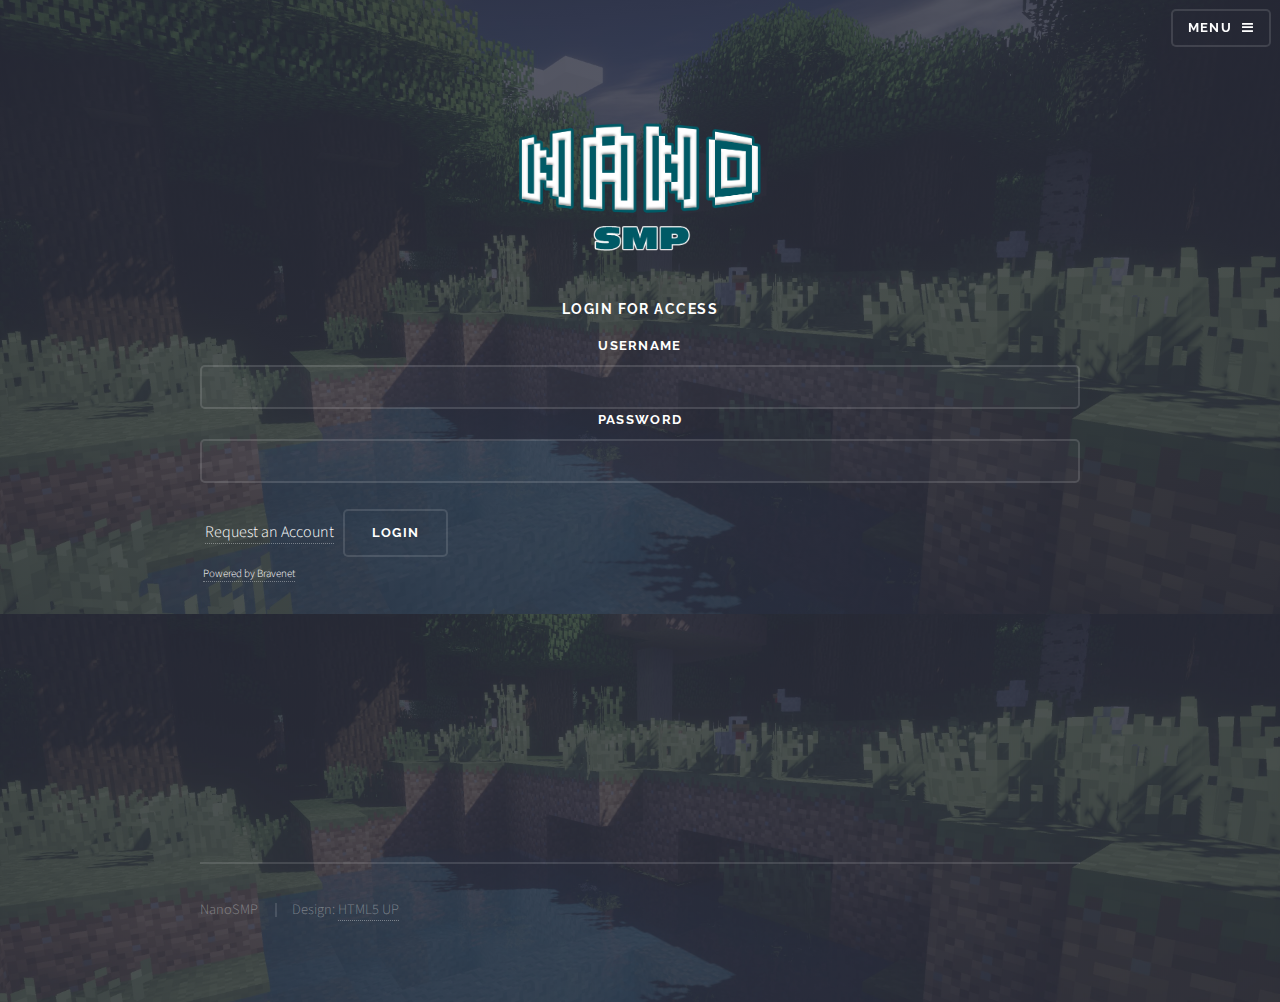
==== commit d0d33b9e: "fixed bravenet forwarding issue?? | login page theme added" ====
--- a/members/index.html
+++ b/members/index.html
@@ -95,32 +95,84 @@
 		<section id="banner">
 			<div class="inner">
 				<div class="center">
+				
 					<div class="logo">
 						<span class="image-left">
-							<img
-								src="images/S3-logo.png"
-								height="150"
-								alt=""
-								img="img"
-							>
+						
 
 
 							<!-- Start Bravenet.com Service Code -->
 				<center>
 					<!-- Start Bravenet.com Service Code -->
-					<div style="text-align: left; width:210px; padding:5px;font: normal 13px arial;">
-					  <form action="http://pub23.bravenet.com/passwd/show.php" method="post" target="_top">
-					    <input type="hidden" name="usernum" value="1948279270">
-					    <h3 style="text-align:left;margin:5px;">Login for Access</h3>
-					    <div style="padding:5px;">Username: <input type="text" name="uname" size="15" maxlength="30" style="width: 200px;padding:5px;border-radius:5px;border:1px solid #ccc;"></div>
-					    <div style="padding:5px;">Password: <input type="password" name="passwd" size="15" maxlength="30" style="width: 200px;padding:5px;border-radius:5px;border:1px solid #ccc;"></div>
-					    <div style="padding:5px;"><a style="color:#00b" href="https://pub23.bravenet.com/passwd/requestpwd.php?usernum=1948279270" target="_top">Request an Account</a> &nbsp; <input type="submit" name="submit" value="Login" style="border-radius:5px;padding:5px 10px;background:#000;border:0;color:#fff;"></div>
-					    <div style="padding:5px; font-size:11px;"><a href="https://www.bravenet.com" style="color:#00b;">Powered by Bravenet</a></div>
+					<!-- <div style="text-align: left; width:210px; padding:5px;font: normal 13px arial;">
+					  <form action="https://pub23.bravenet.com/passwd/show.php" method="post" target="_top">
+						<input type="hidden" name="usernum" value="1948279270">
+
+						
+						<div class="row gtr-uniform">
+							<div class="col-6 col-12-xsmall">
+								<label for="demo-name">Name</label>
+								<input type="text" name="demo-name" id="demo-name" value="" />
+							</div>
+							<div class="col-6 col-12-xsmall">
+								<label for="demo-email">Email</label>
+								<input type="email" name="demo-email" id="demo-email" value="" />
+							</div> -->
+
+							
+							<img
+							src="../images/S3-logo.png"
+							height="150"
+							alt=""
+							img="img"
+						>
+						<br>
+						<br>
+
+						<h3>Login for Access</h3>
+						<div class="col-6 col-12-xsmall">
+					    <label for="uname">Username</label> <input type="text" name="uname" size="15" maxlength="30" id="uname"></div>
+						<label for="passwd">Password</label> <input type="password" name="passwd" size="15" maxlength="30" id="passwd"></div>
+					
+					    <div style="padding:5px;"><a style="color:rgb(255, 255, 255)" href="https://pub23.bravenet.com/passwd/requestpwd.php?usernum=1948279270" target="_top">Request an Account</a> &nbsp; <input type="submit" name="submit" value="Login" class="button"></div>
+						<div style="padding:3px; font-size:11px;"><a href="https://www.bravenet.com" style="color:rgb(255, 255, 255);">Powered by Bravenet</a></div>
+						
 					  </form>
+					</div>
 					</div>
 					<!-- End Bravenet.com Service Code -->
 </center>
 <!-- End Bravenet.com Service Code -->
+
+
+
+
+
+							<!-- Start Bravenet.com Service Code -->
+							<!-- <center> -->
+								<!-- Start Bravenet.com Service Code -->
+								<!-- <div style="text-align: left; width:210px; padding:5px;font: normal 13px arial;">
+								  <form action="https://pub23.bravenet.com/passwd/show.php" method="post" target="_top">
+									<input type="hidden" name="usernum" value="1948279270">
+									<h3 style="text-align:left;margin:5px;"></h3>Login for Access</h3>
+									<div style="padding:5px;">Username: <input type="text" name="uname" size="15" maxlength="30" style="width: 200px;padding:5px;border-radius:5px;border:1px solid #ccc;"></div>
+									<div style="padding:5px;">Password: <input type="password" name="passwd" size="15" maxlength="30" style="width: 200px;padding:5px;border-radius:5px;border:1px solid #ccc;"></div>
+									<div style="padding:5px;"><a style="color:#00b" href="https://pub23.bravenet.com/passwd/requestpwd.php?usernum=1948279270" target="_top">Request an Account</a> &nbsp; <input type="submit" name="submit" value="Login" style="border-radius:5px;padding:5px 10px;background:#000;border:0;color:#fff;"></div>
+									<div style="padding:5px; font-size:11px;"><a href="https://www.bravenet.com" style="color:#00b;">Powered by Bravenet</a></div>
+								  </form>
+								</div> -->
+								<!-- End Bravenet.com Service Code
+			</center> -->
+			<!-- End Bravenet.com Service Code -->
+			
+
+
+
+
+
+
+
+
 						</span>
 					</div>
 				</div>
--- a/assets/css/main.css
+++ b/assets/css/main.css
@@ -82,6 +82,10 @@
 		-ms-overflow-style: scrollbar;
 	}
 
+
+
+
+
 	@media screen and (max-width: 480px) {
 
 		html, body {
@@ -606,6 +610,16 @@
 				.row.gtr-200.gtr-uniform > * {
 					padding-top: 3.5em;
 				}
+
+				.main-info {
+  margin-top: 3%;
+  margin-left: 0%;
+  display: inline-block;
+  float: left;
+}
+.main {
+  width: 100%;
+}
 
 		@media screen and (max-width: 1680px) {
 
@@ -4107,4 +4121,4 @@
 			padding: 2em 1.5em 0.1em 1.5em ;
 		}
 
-	}+	}
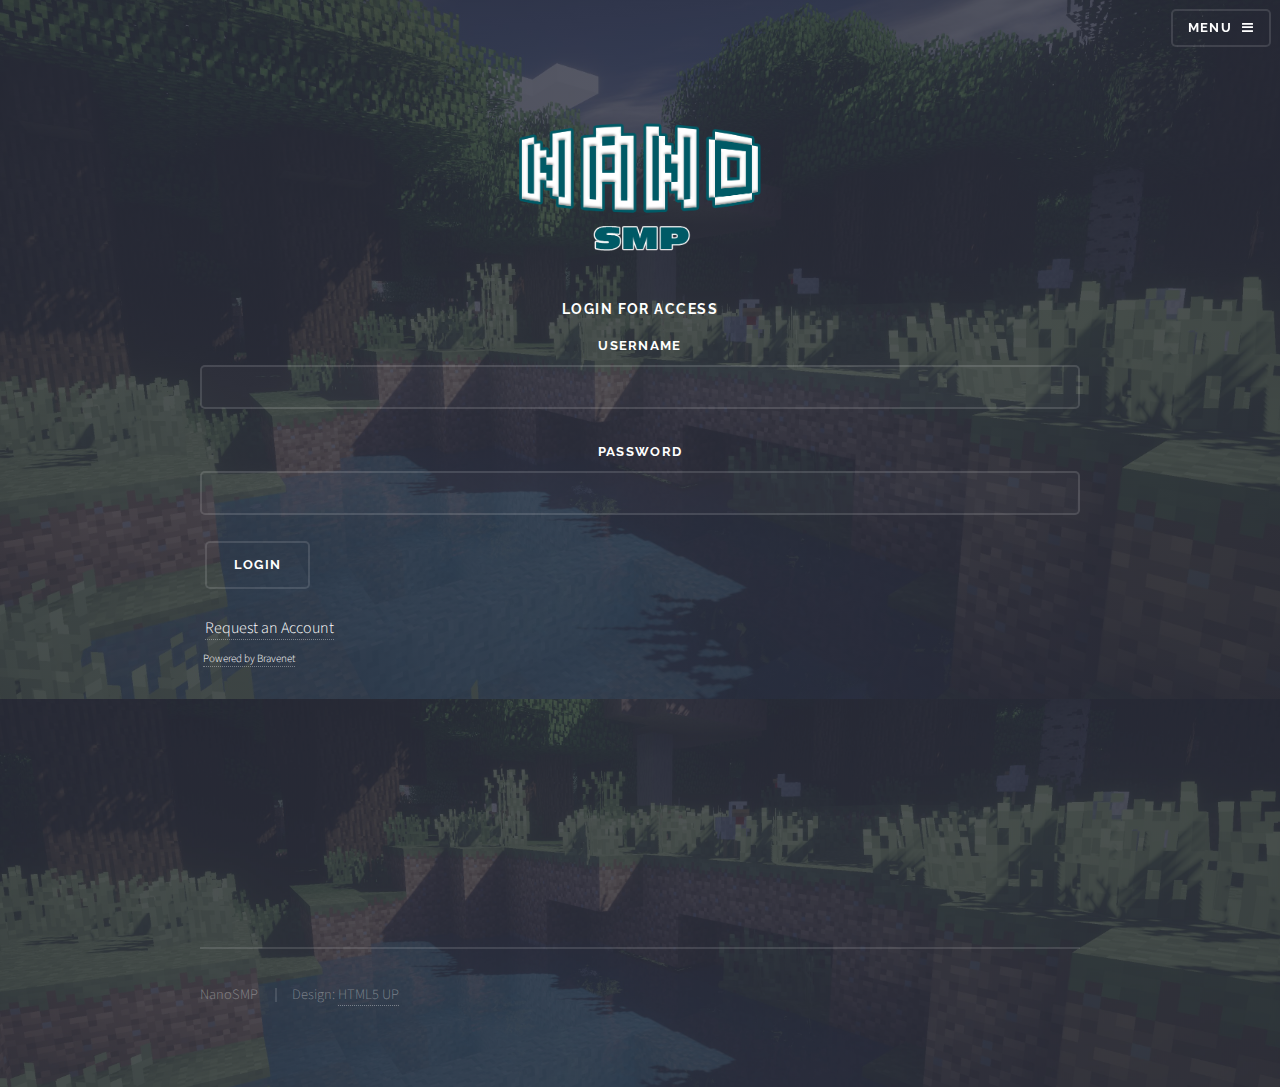
==== commit 1a937a8f: "fixed login button" ====
--- a/members/index.html
+++ b/members/index.html
@@ -131,10 +131,12 @@
 
 						<h3>Login for Access</h3>
 						<div class="col-6 col-12-xsmall">
+							 <form action="https://pub23.bravenet.com/passwd/show.php" method="post" target="_top">
+									<input type="hidden" name="usernum" value="1948279270">
 					    <label for="uname">Username</label> <input type="text" name="uname" size="15" maxlength="30" id="uname"></div>
 						<label for="passwd">Password</label> <input type="password" name="passwd" size="15" maxlength="30" id="passwd"></div>
-					
-					    <div style="padding:5px;"><a style="color:rgb(255, 255, 255)" href="https://pub23.bravenet.com/passwd/requestpwd.php?usernum=1948279270" target="_top">Request an Account</a> &nbsp; <input type="submit" name="submit" value="Login" class="button"></div>
+
+					    <div style="padding:5px;"><input type="submit" name="submit" value="Login" class="button"> <br> <br> <a style="color:rgb(255, 255, 255)" href="https://pub23.bravenet.com/passwd/requestpwd.php?usernum=1948279270" target="_top">Request an Account</a></div>
 						<div style="padding:3px; font-size:11px;"><a href="https://www.bravenet.com" style="color:rgb(255, 255, 255);">Powered by Bravenet</a></div>
 						
 					  </form>
@@ -143,35 +145,6 @@
 					<!-- End Bravenet.com Service Code -->
 </center>
 <!-- End Bravenet.com Service Code -->
-
-
-
-
-
-							<!-- Start Bravenet.com Service Code -->
-							<!-- <center> -->
-								<!-- Start Bravenet.com Service Code -->
-								<!-- <div style="text-align: left; width:210px; padding:5px;font: normal 13px arial;">
-								  <form action="https://pub23.bravenet.com/passwd/show.php" method="post" target="_top">
-									<input type="hidden" name="usernum" value="1948279270">
-									<h3 style="text-align:left;margin:5px;"></h3>Login for Access</h3>
-									<div style="padding:5px;">Username: <input type="text" name="uname" size="15" maxlength="30" style="width: 200px;padding:5px;border-radius:5px;border:1px solid #ccc;"></div>
-									<div style="padding:5px;">Password: <input type="password" name="passwd" size="15" maxlength="30" style="width: 200px;padding:5px;border-radius:5px;border:1px solid #ccc;"></div>
-									<div style="padding:5px;"><a style="color:#00b" href="https://pub23.bravenet.com/passwd/requestpwd.php?usernum=1948279270" target="_top">Request an Account</a> &nbsp; <input type="submit" name="submit" value="Login" style="border-radius:5px;padding:5px 10px;background:#000;border:0;color:#fff;"></div>
-									<div style="padding:5px; font-size:11px;"><a href="https://www.bravenet.com" style="color:#00b;">Powered by Bravenet</a></div>
-								  </form>
-								</div> -->
-								<!-- End Bravenet.com Service Code
-			</center> -->
-			<!-- End Bravenet.com Service Code -->
-			
-
-
-
-
-
-
-
 
 						</span>
 					</div>
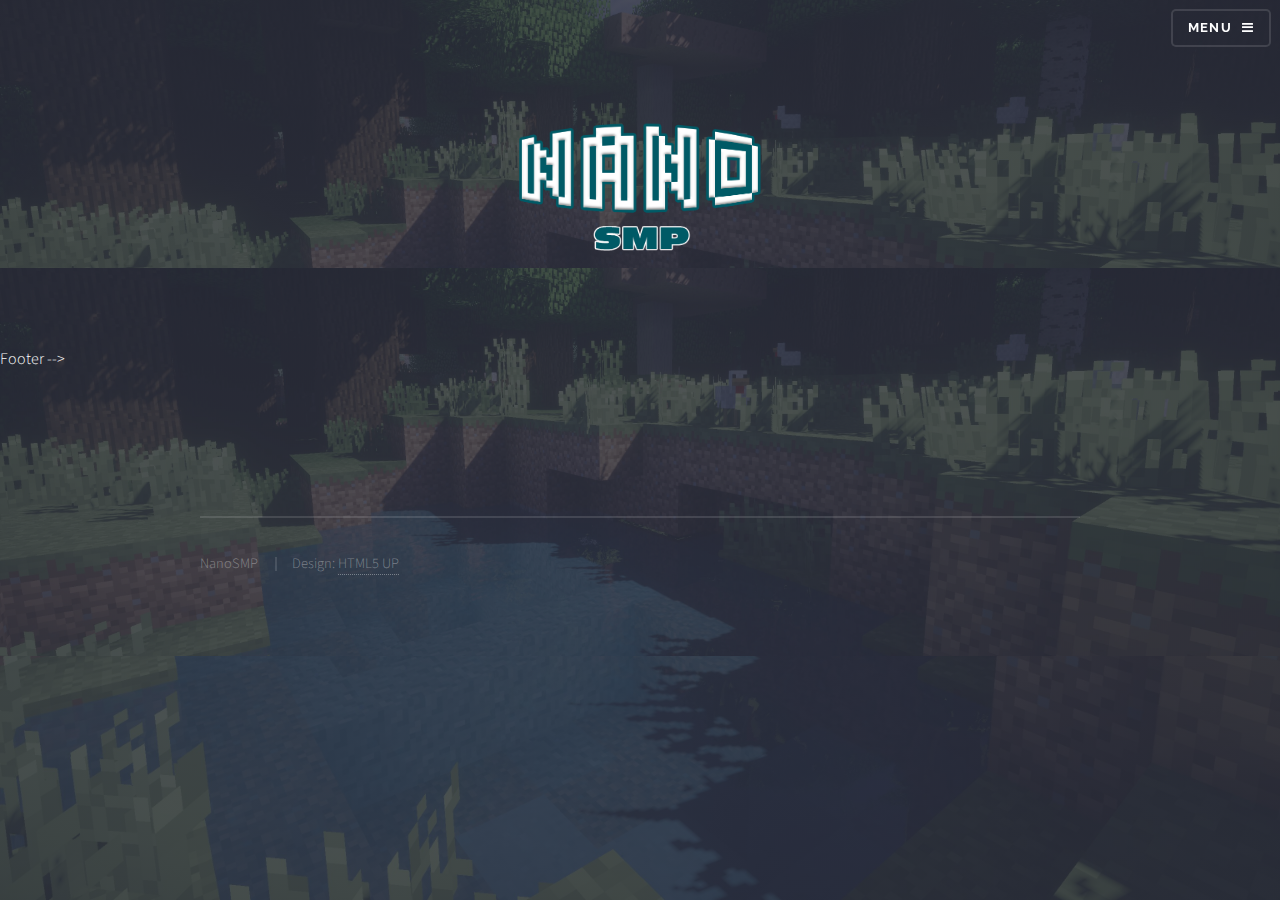
==== commit 4516c9e6: "mucho changes" ====
--- a/members/index.html
+++ b/members/index.html
@@ -32,7 +32,7 @@
 	</noscript>
 </head>
 
-<body class="is-preload">
+<!-- <body class="is-preload">
 	<!-- Page Wrapper -->
 
 	<div id="page-wrapper">
@@ -74,7 +74,7 @@
 					</li>
 
 					<li>
-						<a href="/members">Server Info</a>
+						<a href="/members/encrypted">Server Info</a>
 					</li>
 
 					<li>
@@ -129,7 +129,7 @@
 						<br>
 						<br>
 
-						<h3>Login for Access</h3>
+						<!-- <h3>Login for Access</h3>
 						<div class="col-6 col-12-xsmall">
 							 <form action="https://pub23.bravenet.com/passwd/show.php" method="post" target="_top">
 									<input type="hidden" name="usernum" value="1948279270">
@@ -140,7 +140,7 @@
 						<div style="padding:3px; font-size:11px;"><a href="https://www.bravenet.com" style="color:rgb(255, 255, 255);">Powered by Bravenet</a></div>
 						
 					  </form>
-					</div>
+					</div> -->
 					</div>
 					<!-- End Bravenet.com Service Code -->
 </center>
@@ -167,7 +167,7 @@
 		<!-- Wrapper -->
 
 		<section id="wrapper">
-			<!-- Footer -->
+			Footer -->
 
 			<section id="footer">
 				<div class="inner">
@@ -194,3 +194,7 @@
 	<script src="../assets/js/main.js"></script>
 </body>
 </html>
+
+
+
+
--- a/assets/css/main.css
+++ b/assets/css/main.css
@@ -3707,6 +3707,10 @@
 		.wrapper.style5 {
 			background-color: #4d5060;
 		}
+		
+		.inline-block-child {
+			display: inline-block;
+		}
 
 			.wrapper.style5:before, .wrapper.style5:after {
 				background-image: url("data:image/svg+xml;charset=utf8,%3Csvg xmlns='http://www.w3.org/2000/svg' width='100' height='100' viewBox='0 0 100 100' preserveAspectRatio='none'%3E%3Cpolygon points='0,100 100,0 100,100' style='fill:%234d5060%3B' /%3E%3C/svg%3E");
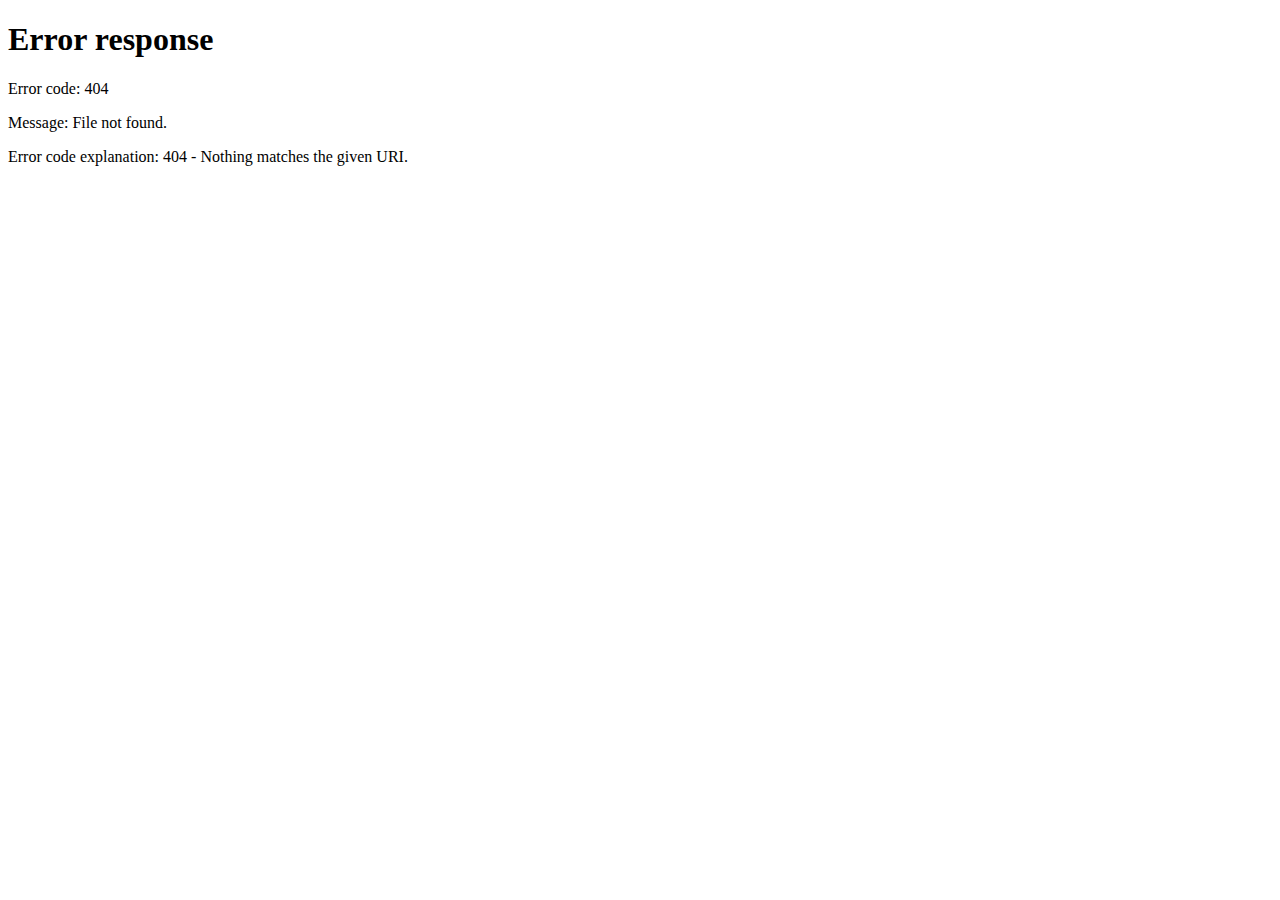
==== commit 538b235c: "index of members forwards to encrpyted page" ====
--- a/members/index.html
+++ b/members/index.html
@@ -12,6 +12,11 @@
 <head>
 	<title>NanoSMP - Members</title>
 
+	<meta
+	http-equiv="refresh"
+	content="0;url=/members/encrypted"
+></meta>
+
 	<meta charset="utf-8"></meta>
 
 	<meta
